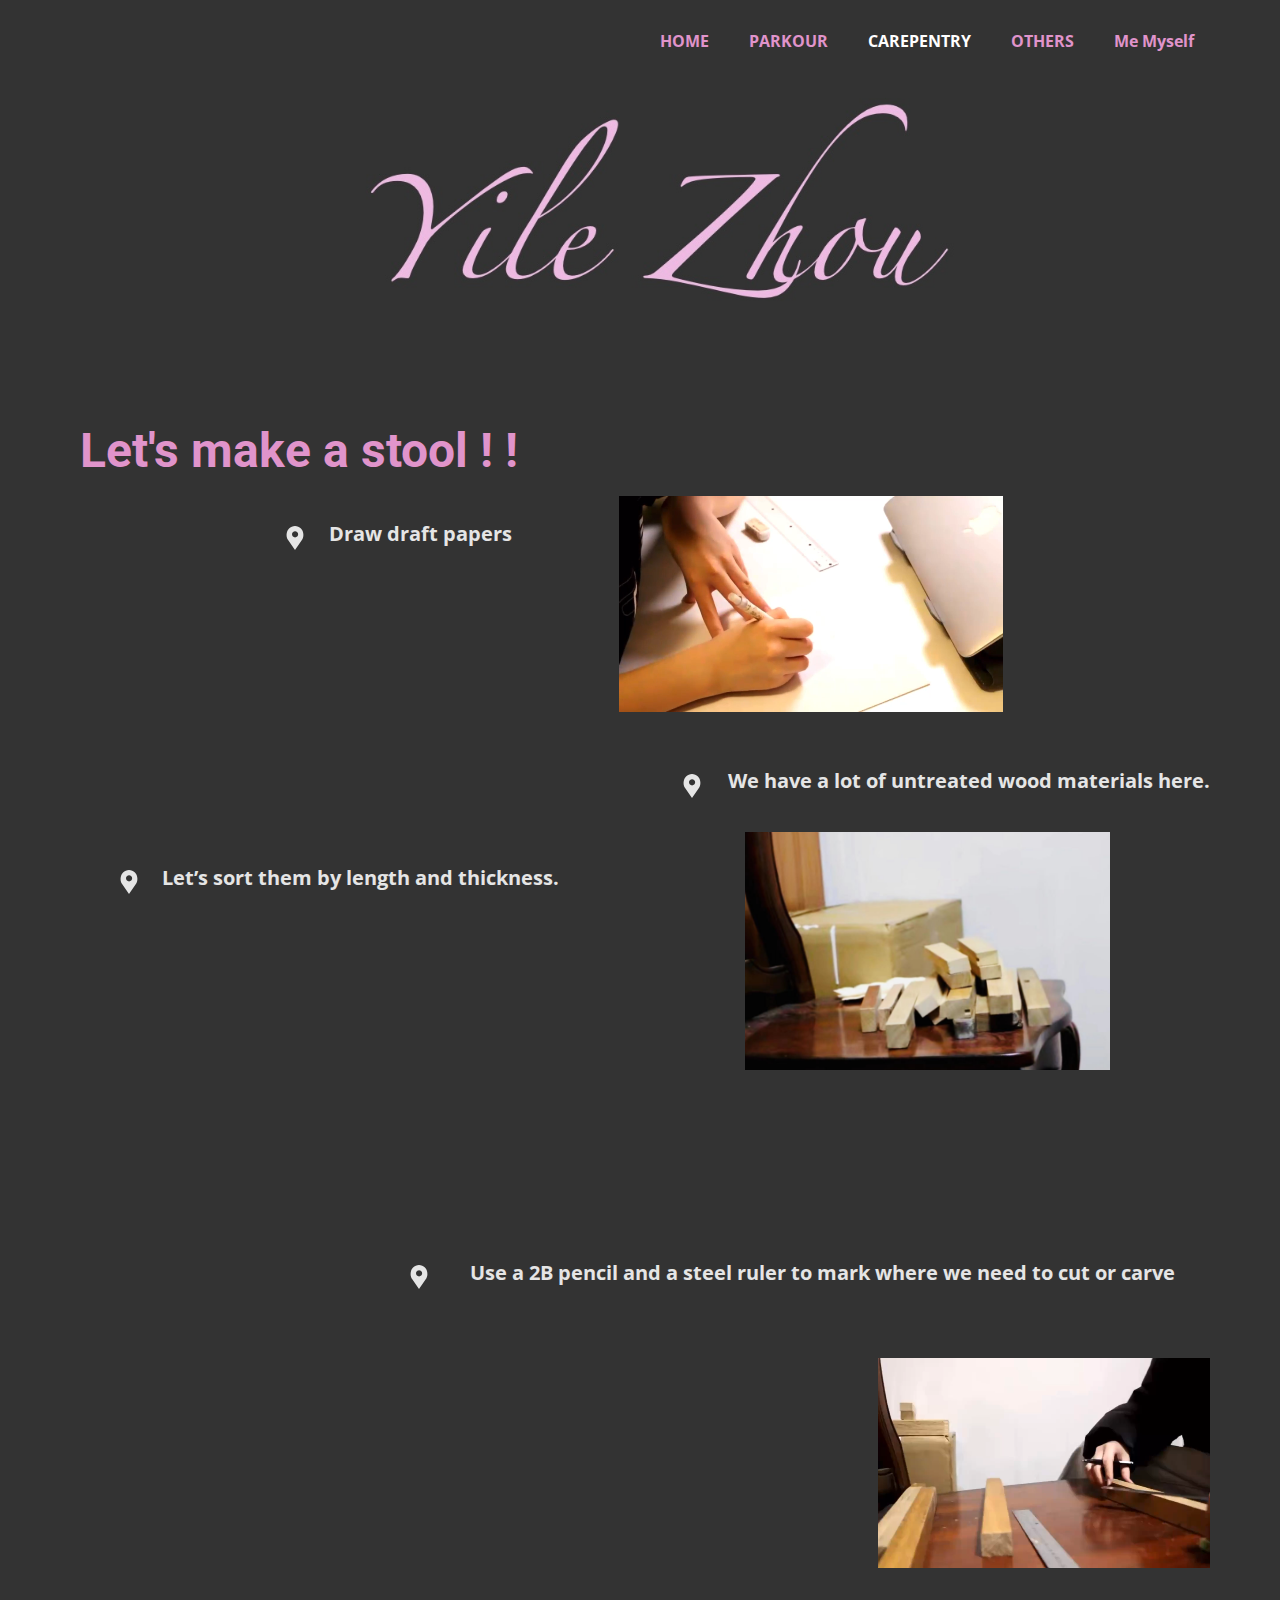
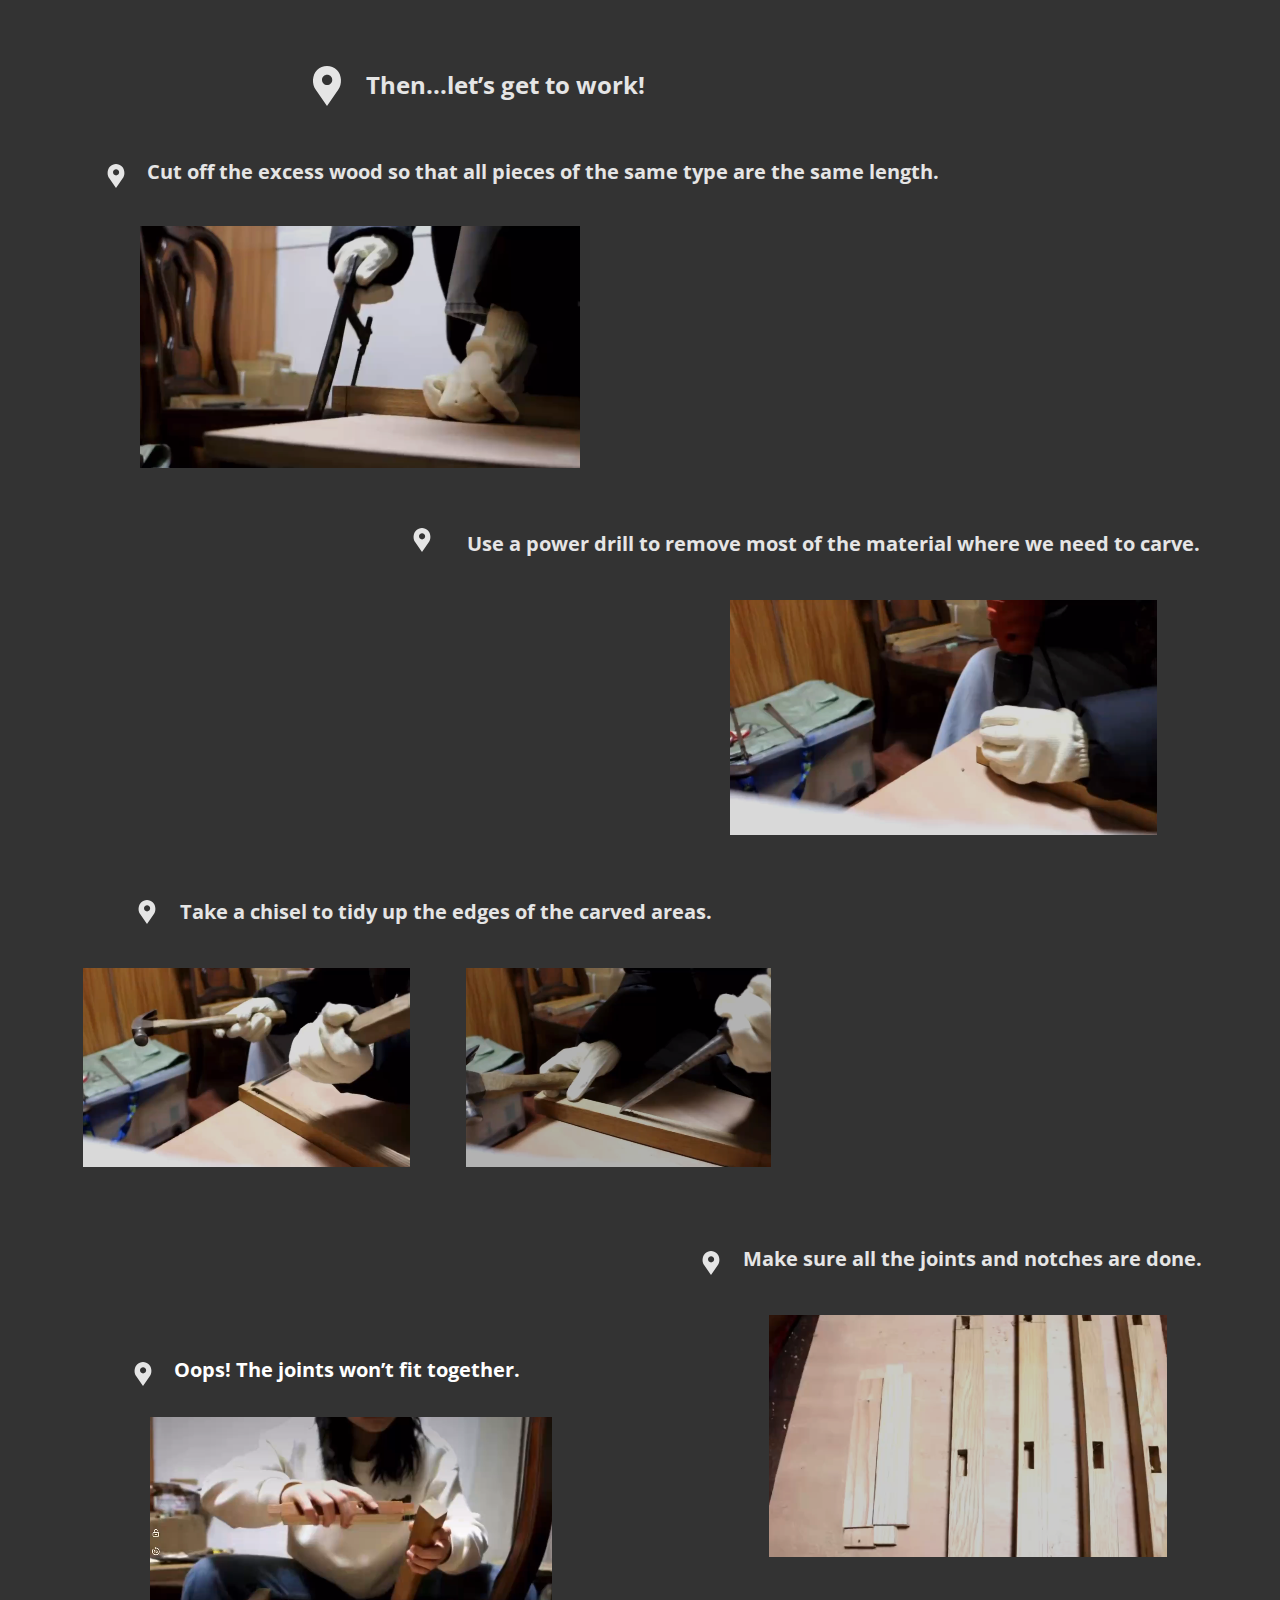
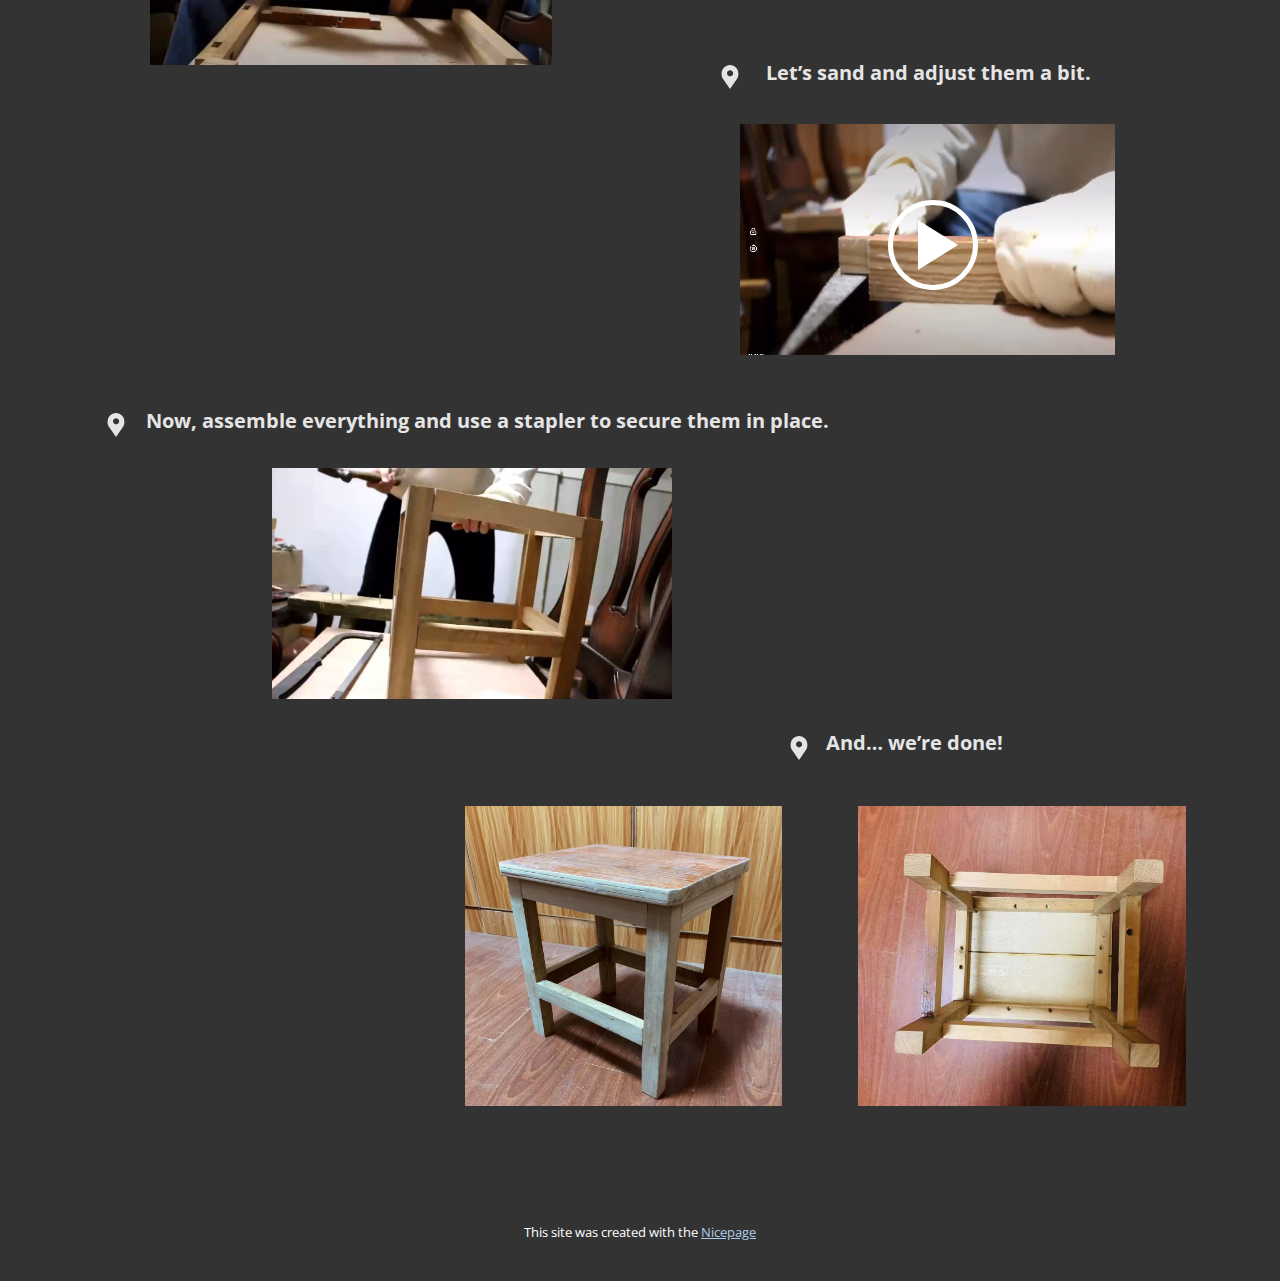
==== CARPENTRY-page.html @ 77e37a53 "Add files via upload" ====
<!DOCTYPE html>
<html style="font-size: 16px;" lang="en"><head>
    <meta name="viewport" content="width=device-width, initial-scale=1.0">
    <meta charset="utf-8">
    <meta name="keywords" content="PARKOUR &amp;gt;&amp;gt;, CARPENTRY &amp;gt;&amp;gt;">
    <meta name="description" content="">
    <title>CARPENTRY page</title>
    <link rel="stylesheet" href="nicepage.css" media="screen">
<link rel="stylesheet" href="CARPENTRY-page.css" media="screen">
    <script class="u-script" type="text/javascript" src="jquery.js" defer=""></script>
    <script class="u-script" type="text/javascript" src="nicepage.js" defer=""></script>
    <meta name="generator" content="Nicepage 6.19.6, nicepage.com">
    <link id="u-theme-google-font" rel="stylesheet" href="https://fonts.googleapis.com/css?family=Roboto:100,100i,300,300i,400,400i,500,500i,700,700i,900,900i|Open+Sans:300,300i,400,400i,500,500i,600,600i,700,700i,800,800i">
    
    
    
    
    <script type="application/ld+json">{
		"@context": "http://schema.org",
		"@type": "Organization",
		"name": ""
}</script>
    <meta name="theme-color" content="#478ac9">
    <meta property="og:title" content="CARPENTRY page">
    <meta property="og:type" content="website">
  <meta data-intl-tel-input-cdn-path="intlTelInput/"></head>
  <body data-path-to-root="./" data-include-products="false" class="u-body u-overlap u-overlap-transparent u-xl-mode" data-lang="en"><header class="u-clearfix u-header u-header" id="sec-a89b"><div class="u-clearfix u-sheet u-sheet-1">
        <nav class="u-menu u-menu-one-level u-offcanvas u-menu-1">
          <div class="menu-collapse" style="font-size: 1rem; letter-spacing: 0px; font-weight: 700;">
            <a class="u-button-style u-custom-left-right-menu-spacing u-custom-padding-bottom u-custom-text-active-color u-custom-text-color u-custom-text-hover-color u-custom-top-bottom-menu-spacing u-nav-link u-text-active-palette-1-base u-text-hover-palette-2-base" href="#">
              <svg class="u-svg-link" viewBox="0 0 24 24"><use xlink:href="#menu-hamburger"></use></svg>
              <svg class="u-svg-content" version="1.1" id="menu-hamburger" viewBox="0 0 16 16" x="0px" y="0px" xmlns:xlink="http://www.w3.org/1999/xlink" xmlns="http://www.w3.org/2000/svg"><g><rect y="1" width="16" height="2"></rect><rect y="7" width="16" height="2"></rect><rect y="13" width="16" height="2"></rect>
</g></svg>
            </a>
          </div>
          <div class="u-custom-menu u-nav-container">
            <ul class="u-nav u-unstyled u-nav-1"><li class="u-nav-item"><a class="u-button-style u-nav-link u-text-active-white u-text-custom-color-5 u-text-hover-custom-color-6" href="product-Home.html" style="padding: 10px 20px;">HOME</a>
</li><li class="u-nav-item"><a class="u-button-style u-nav-link u-text-active-white u-text-custom-color-5 u-text-hover-custom-color-6" href="PARKOUR-page.html" style="padding: 10px 20px;">PARKOUR</a>
</li><li class="u-nav-item"><a class="u-button-style u-nav-link u-text-active-white u-text-custom-color-5 u-text-hover-custom-color-6" href="CARPENTRY-page.html" style="padding: 10px 20px;">CAREPENTRY</a>
</li><li class="u-nav-item"><a class="u-button-style u-nav-link u-text-active-white u-text-custom-color-5 u-text-hover-custom-color-6" href="Others-page.html" style="padding: 10px 20px;">OTHERS</a>
</li><li class="u-nav-item"><a class="u-button-style u-nav-link u-text-active-white u-text-custom-color-5 u-text-hover-custom-color-6" href="Me-Myself.html" style="padding: 10px 20px;">Me Myself</a>
</li></ul>
          </div>
          <div class="u-custom-menu u-nav-container-collapse">
            <div class="u-black u-container-style u-inner-container-layout u-opacity u-opacity-95 u-sidenav">
              <div class="u-inner-container-layout u-sidenav-overflow">
                <div class="u-menu-close"></div>
                <ul class="u-align-center u-nav u-popupmenu-items u-unstyled u-nav-2"><li class="u-nav-item"><a class="u-button-style u-nav-link" href="product-Home.html">HOME</a>
</li><li class="u-nav-item"><a class="u-button-style u-nav-link" href="PARKOUR-page.html">PARKOUR</a>
</li><li class="u-nav-item"><a class="u-button-style u-nav-link" href="CARPENTRY-page.html">CAREPENTRY</a>
</li><li class="u-nav-item"><a class="u-button-style u-nav-link" href="Others-page.html">OTHERS</a>
</li><li class="u-nav-item"><a class="u-button-style u-nav-link" href="Me-Myself.html">Me Myself</a>
</li></ul>
              </div>
            </div>
            <div class="u-black u-menu-overlay u-opacity u-opacity-70"></div>
          </div>
        </nav>
      </div></header>
    <section class="u-clearfix u-image u-section-1" id="sec-f26d" data-image-width="1621" data-image-height="582"></section>
    <section class="u-clearfix u-grey-80 u-section-2" id="sec-df31">
      <div class="u-clearfix u-sheet u-sheet-1">
        <h2 class="u-text u-text-grey-10 u-text-1"></h2>
        <h1 class="u-text u-text-custom-color-5 u-text-2">Let's make a stool ! !</h1>
        <div class="u-uploaded-video u-video u-video-contain u-video-1">
          <div class="embed-responsive">
            <video class="embed-responsive-item" data-autoplay="1" muted="1" autoplay="autoplay" playsinline="">
              <source src="files/QuiereJ.Y2024-10-1012.42.42.mp4" type="video/mp4">
              <p>Your browser does not support HTML5 video.</p>
            </video>
          </div>
        </div>
        <p class="u-text u-text-custom-color-1 u-text-3">Draw draft papers </p><span class="u-icon u-text-custom-color-1 u-icon-1"><svg class="u-svg-link" preserveAspectRatio="xMidYMin slice" viewBox="0 0 54.757 54.757" style=""><use xlink:href="#svg-23bc"></use></svg><svg class="u-svg-content" viewBox="0 0 54.757 54.757" x="0px" y="0px" id="svg-23bc" style="enable-background:new 0 0 54.757 54.757;"><path d="M40.94,5.617C37.318,1.995,32.502,0,27.38,0c-5.123,0-9.938,1.995-13.56,5.617c-6.703,6.702-7.536,19.312-1.804,26.952
	L27.38,54.757L42.721,32.6C48.476,24.929,47.643,12.319,40.94,5.617z M27.557,26c-3.859,0-7-3.141-7-7s3.141-7,7-7s7,3.141,7,7
	S31.416,26,27.557,26z"></path></svg></span>
        <p class="u-text u-text-custom-color-1 u-text-default u-text-4">We have a lot of untreated wood materials here. </p><span class="u-icon u-text-custom-color-1 u-icon-2"><svg class="u-svg-link" preserveAspectRatio="xMidYMin slice" viewBox="0 0 54.757 54.757" style=""><use xlink:href="#svg-916e"></use></svg><svg class="u-svg-content" viewBox="0 0 54.757 54.757" x="0px" y="0px" id="svg-916e" style="enable-background:new 0 0 54.757 54.757;"><path d="M40.94,5.617C37.318,1.995,32.502,0,27.38,0c-5.123,0-9.938,1.995-13.56,5.617c-6.703,6.702-7.536,19.312-1.804,26.952
	L27.38,54.757L42.721,32.6C48.476,24.929,47.643,12.319,40.94,5.617z M27.557,26c-3.859,0-7-3.141-7-7s3.141-7,7-7s7,3.141,7,7
	S31.416,26,27.557,26z"></path></svg></span>
        <img class="u-image u-image-default u-image-1" src="images/WechatIMG181.jpg" alt="" data-image-width="1645" data-image-height="1121">
        <p class="u-text u-text-custom-color-1 u-text-5">Let’s sort them​ by length and thickness. </p><span class="u-icon u-text-custom-color-1 u-icon-3"><svg class="u-svg-link" preserveAspectRatio="xMidYMin slice" viewBox="0 0 54.757 54.757" style=""><use xlink:href="#svg-b94c"></use></svg><svg class="u-svg-content" viewBox="0 0 54.757 54.757" x="0px" y="0px" id="svg-b94c" style="enable-background:new 0 0 54.757 54.757;"><path d="M40.94,5.617C37.318,1.995,32.502,0,27.38,0c-5.123,0-9.938,1.995-13.56,5.617c-6.703,6.702-7.536,19.312-1.804,26.952
	L27.38,54.757L42.721,32.6C48.476,24.929,47.643,12.319,40.94,5.617z M27.557,26c-3.859,0-7-3.141-7-7s3.141-7,7-7s7,3.141,7,7
	S31.416,26,27.557,26z"></path></svg></span>
        <div class="u-opacity u-opacity-65 u-shading u-uploaded-video u-video u-video-contain u-video-2">
          <div class="embed-responsive">
            <video class="embed-responsive-item" data-autoplay="1" muted="1" autoplay="autoplay" playsinline="">
              <source src="files/QuiereJ.Y2024-10-1013.43.19.mp4" type="video/mp4">
              <p>Your browser does not support HTML5 video.</p>
            </video>
          </div>
        </div>
        <p class="u-text u-text-custom-color-1 u-text-6">Use a 2B pencil and a steel ruler to mark where we need to cut or carve</p><span class="u-icon u-text-custom-color-1 u-icon-4"><svg class="u-svg-link" preserveAspectRatio="xMidYMin slice" viewBox="0 0 54.757 54.757" style=""><use xlink:href="#svg-5821"></use></svg><svg class="u-svg-content" viewBox="0 0 54.757 54.757" x="0px" y="0px" id="svg-5821" style="enable-background:new 0 0 54.757 54.757;"><path d="M40.94,5.617C37.318,1.995,32.502,0,27.38,0c-5.123,0-9.938,1.995-13.56,5.617c-6.703,6.702-7.536,19.312-1.804,26.952
	L27.38,54.757L42.721,32.6C48.476,24.929,47.643,12.319,40.94,5.617z M27.557,26c-3.859,0-7-3.141-7-7s3.141-7,7-7s7,3.141,7,7
	S31.416,26,27.557,26z"></path></svg></span>
        <div class="u-shading u-uploaded-video u-video u-video-contain u-video-3">
          <div class="embed-responsive">
            <video class="embed-responsive-item" data-autoplay="1" muted="1" autoplay="autoplay" playsinline="">
              <source src="files/QuiereJ.Y2024-10-1013.43.22.mp4" type="video/mp4">
              <p>Your browser does not support HTML5 video.</p>
            </video>
          </div>
        </div>
        <div class="u-opacity u-opacity-40 u-shading u-uploaded-video u-video u-video-contain u-video-4">
          <div class="embed-responsive">
            <video class="embed-responsive-item" data-autoplay="1" muted="1" autoplay="autoplay" playsinline="">
              <source src="files/QuiereJ.Y2024-10-1013.38.55.mp4" type="video/mp4">
              <p>Your browser does not support HTML5 video.</p>
            </video>
          </div>
        </div>
        <div class="u-uploaded-video u-video u-video-contain u-video-5">
          <div class="embed-responsive">
            <video class="embed-responsive-item" data-autoplay="1" muted="1" autoplay="autoplay" playsinline="">
              <source src="files/QuiereJ.Y2024-10-1013.43.17.mp4" type="video/mp4">
              <p>Your browser does not support HTML5 video.</p>
            </video>
          </div>
        </div>
        <p class="u-text u-text-custom-color-1 u-text-7">Then...let’s get to work!</p><span class="u-icon u-text-custom-color-1 u-icon-5"><svg class="u-svg-link" preserveAspectRatio="xMidYMin slice" viewBox="0 0 54.757 54.757" style=""><use xlink:href="#svg-01ce"></use></svg><svg class="u-svg-content" viewBox="0 0 54.757 54.757" x="0px" y="0px" id="svg-01ce" style="enable-background:new 0 0 54.757 54.757;"><path d="M40.94,5.617C37.318,1.995,32.502,0,27.38,0c-5.123,0-9.938,1.995-13.56,5.617c-6.703,6.702-7.536,19.312-1.804,26.952
	L27.38,54.757L42.721,32.6C48.476,24.929,47.643,12.319,40.94,5.617z M27.557,26c-3.859,0-7-3.141-7-7s3.141-7,7-7s7,3.141,7,7
	S31.416,26,27.557,26z"></path></svg></span>
        <p class="u-text u-text-custom-color-1 u-text-8">Cut off the excess wood so that all pieces of the same type are the same length. </p><span class="u-icon u-text-custom-color-1 u-icon-6"><svg class="u-svg-link" preserveAspectRatio="xMidYMin slice" viewBox="0 0 54.757 54.757" style=""><use xlink:href="#svg-8451"></use></svg><svg class="u-svg-content" viewBox="0 0 54.757 54.757" x="0px" y="0px" id="svg-8451" style="enable-background:new 0 0 54.757 54.757;"><path d="M40.94,5.617C37.318,1.995,32.502,0,27.38,0c-5.123,0-9.938,1.995-13.56,5.617c-6.703,6.702-7.536,19.312-1.804,26.952
	L27.38,54.757L42.721,32.6C48.476,24.929,47.643,12.319,40.94,5.617z M27.557,26c-3.859,0-7-3.141-7-7s3.141-7,7-7s7,3.141,7,7
	S31.416,26,27.557,26z"></path></svg></span>
        <div class="u-shading u-uploaded-video u-video u-video-contain u-video-6">
          <div class="embed-responsive">
            <video class="embed-responsive-item" data-autoplay="1" muted="1" autoplay="autoplay" playsinline="">
              <source src="files/QuiereJ.Y2024-10-1012.41.39.mp4" type="video/mp4">
              <p>Your browser does not support HTML5 video.</p>
            </video>
          </div>
        </div><span class="u-icon u-text-custom-color-1 u-icon-7"><svg class="u-svg-link" preserveAspectRatio="xMidYMin slice" viewBox="0 0 54.757 54.757" style=""><use xlink:href="#svg-bcde"></use></svg><svg class="u-svg-content" viewBox="0 0 54.757 54.757" x="0px" y="0px" id="svg-bcde" style="enable-background:new 0 0 54.757 54.757;"><path d="M40.94,5.617C37.318,1.995,32.502,0,27.38,0c-5.123,0-9.938,1.995-13.56,5.617c-6.703,6.702-7.536,19.312-1.804,26.952
	L27.38,54.757L42.721,32.6C48.476,24.929,47.643,12.319,40.94,5.617z M27.557,26c-3.859,0-7-3.141-7-7s3.141-7,7-7s7,3.141,7,7
	S31.416,26,27.557,26z"></path></svg></span>
        <p class="u-text u-text-custom-color-1 u-text-default u-text-9">Use a power drill to remove most of the material where we need to carve. </p>
        <div class="u-opacity u-opacity-70 u-shading u-uploaded-video u-video u-video-contain u-video-7">
          <div class="embed-responsive">
            <video class="embed-responsive-item" data-autoplay="1" muted="1" autoplay="autoplay" playsinline="">
              <source src="files/QuiereJ.Y2024-10-1013.51.26.mp4" type="video/mp4">
              <p>Your browser does not support HTML5 video.</p>
            </video>
          </div>
        </div>
        <p class="u-text u-text-custom-color-1 u-text-10">Take a chisel to tidy up the edges of the carved areas. </p><span class="u-icon u-text-custom-color-1 u-icon-8"><svg class="u-svg-link" preserveAspectRatio="xMidYMin slice" viewBox="0 0 54.757 54.757" style=""><use xlink:href="#svg-9861"></use></svg><svg class="u-svg-content" viewBox="0 0 54.757 54.757" x="0px" y="0px" id="svg-9861" style="enable-background:new 0 0 54.757 54.757;"><path d="M40.94,5.617C37.318,1.995,32.502,0,27.38,0c-5.123,0-9.938,1.995-13.56,5.617c-6.703,6.702-7.536,19.312-1.804,26.952
	L27.38,54.757L42.721,32.6C48.476,24.929,47.643,12.319,40.94,5.617z M27.557,26c-3.859,0-7-3.141-7-7s3.141-7,7-7s7,3.141,7,7
	S31.416,26,27.557,26z"></path></svg></span>
        <div class="u-opacity u-opacity-70 u-shading u-uploaded-video u-video u-video-contain u-video-8">
          <div class="embed-responsive">
            <video class="embed-responsive-item" data-autoplay="1" muted="1" autoplay="autoplay" playsinline="">
              <source src="files/QuiereJ.Y2024-10-1013.53.21.mp4" type="video/mp4">
              <p>Your browser does not support HTML5 video.</p>
            </video>
          </div>
        </div>
        <div class="u-shading u-uploaded-video u-video u-video-contain u-video-9">
          <div class="embed-responsive">
            <video class="embed-responsive-item" data-autoplay="1" muted="1" autoplay="autoplay" playsinline="">
              <source src="files/QuiereJ.Y2024-10-1013.53.23.mp4" type="video/mp4">
              <p>Your browser does not support HTML5 video.</p>
            </video>
          </div>
        </div>
        <p class="u-text u-text-custom-color-1 u-text-11">Make sure all the joints and notches are done. </p><span class="u-icon u-text-custom-color-1 u-icon-9"><svg class="u-svg-link" preserveAspectRatio="xMidYMin slice" viewBox="0 0 54.757 54.757" style=""><use xlink:href="#svg-bf24"></use></svg><svg class="u-svg-content" viewBox="0 0 54.757 54.757" x="0px" y="0px" id="svg-bf24" style="enable-background:new 0 0 54.757 54.757;"><path d="M40.94,5.617C37.318,1.995,32.502,0,27.38,0c-5.123,0-9.938,1.995-13.56,5.617c-6.703,6.702-7.536,19.312-1.804,26.952
	L27.38,54.757L42.721,32.6C48.476,24.929,47.643,12.319,40.94,5.617z M27.557,26c-3.859,0-7-3.141-7-7s3.141-7,7-7s7,3.141,7,7
	S31.416,26,27.557,26z"></path></svg></span>
        <div class="u-shading u-uploaded-video u-video u-video-contain u-video-10">
          <div class="embed-responsive">
            <video class="embed-responsive-item" data-autoplay="1" muted="1" autoplay="autoplay" playsinline="">
              <source src="files/QuiereJ.Y2024-10-1013.55.34.mp4" type="video/mp4">
              <p>Your browser does not support HTML5 video.</p>
            </video>
          </div>
        </div>
        <p class="u-text u-text-12">Oops! The joints won’t fit together. </p><span class="u-icon u-text-custom-color-1 u-icon-10"><svg class="u-svg-link" preserveAspectRatio="xMidYMin slice" viewBox="0 0 54.757 54.757" style=""><use xlink:href="#svg-922a"></use></svg><svg class="u-svg-content" viewBox="0 0 54.757 54.757" x="0px" y="0px" id="svg-922a" style="enable-background:new 0 0 54.757 54.757;"><path d="M40.94,5.617C37.318,1.995,32.502,0,27.38,0c-5.123,0-9.938,1.995-13.56,5.617c-6.703,6.702-7.536,19.312-1.804,26.952
	L27.38,54.757L42.721,32.6C48.476,24.929,47.643,12.319,40.94,5.617z M27.557,26c-3.859,0-7-3.141-7-7s3.141-7,7-7s7,3.141,7,7
	S31.416,26,27.557,26z"></path></svg></span>
        <div class="u-uploaded-video u-video u-video-contain u-video-11">
          <div class="embed-responsive">
            <video class="embed-responsive-item" data-autoplay="1" muted="1" autoplay="autoplay" playsinline="">
              <source src="files/QuiereJ.Y2024-10-1013.58.16.mp4" type="video/mp4">
              <p>Your browser does not support HTML5 video.</p>
            </video>
          </div>
        </div>
        <p class="u-text u-text-custom-color-1 u-text-13">Let’s sand and adjust them a bit. </p><span class="u-icon u-text-custom-color-1 u-icon-11"><svg class="u-svg-link" preserveAspectRatio="xMidYMin slice" viewBox="0 0 54.757 54.757" style=""><use xlink:href="#svg-366f"></use></svg><svg class="u-svg-content" viewBox="0 0 54.757 54.757" x="0px" y="0px" id="svg-366f" style="enable-background:new 0 0 54.757 54.757;"><path d="M40.94,5.617C37.318,1.995,32.502,0,27.38,0c-5.123,0-9.938,1.995-13.56,5.617c-6.703,6.702-7.536,19.312-1.804,26.952
	L27.38,54.757L42.721,32.6C48.476,24.929,47.643,12.319,40.94,5.617z M27.557,26c-3.859,0-7-3.141-7-7s3.141-7,7-7s7,3.141,7,7
	S31.416,26,27.557,26z"></path></svg></span>
        <div class="u-uploaded-video u-video u-video-contain u-video-12">
          <div class="embed-responsive">
            <video class="embed-responsive-item">
              <source src="files/QuiereJ.Y2024-10-1014.00.54.mp4" type="video/mp4">
              <p>Your browser does not support HTML5 video.</p>
            </video>
            <button class="u-video-poster"></button>
          </div>
        </div>
        <p class="u-text u-text-custom-color-1 u-text-14">Now, assemble everything and use a stapler to secure them in place.</p><span class="u-icon u-text-custom-color-1 u-icon-12"><svg class="u-svg-link" preserveAspectRatio="xMidYMin slice" viewBox="0 0 54.757 54.757" style=""><use xlink:href="#svg-9151"></use></svg><svg class="u-svg-content" viewBox="0 0 54.757 54.757" x="0px" y="0px" id="svg-9151" style="enable-background:new 0 0 54.757 54.757;"><path d="M40.94,5.617C37.318,1.995,32.502,0,27.38,0c-5.123,0-9.938,1.995-13.56,5.617c-6.703,6.702-7.536,19.312-1.804,26.952
	L27.38,54.757L42.721,32.6C48.476,24.929,47.643,12.319,40.94,5.617z M27.557,26c-3.859,0-7-3.141-7-7s3.141-7,7-7s7,3.141,7,7
	S31.416,26,27.557,26z"></path></svg></span>
        <div class="u-uploaded-video u-video u-video-contain u-video-13">
          <div class="embed-responsive">
            <video class="embed-responsive-item" data-autoplay="1" muted="1" autoplay="autoplay" playsinline="">
              <source src="files/QuiereJ.Y2024-10-1014.00.56.mp4" type="video/mp4">
              <p>Your browser does not support HTML5 video.</p>
            </video>
          </div>
        </div>
        <p class="u-text u-text-custom-color-1 u-text-default u-text-15">And… we’re done! </p><span class="u-icon u-text-custom-color-1 u-icon-13"><svg class="u-svg-link" preserveAspectRatio="xMidYMin slice" viewBox="0 0 54.757 54.757" style=""><use xlink:href="#svg-5f64"></use></svg><svg class="u-svg-content" viewBox="0 0 54.757 54.757" x="0px" y="0px" id="svg-5f64" style="enable-background:new 0 0 54.757 54.757;"><path d="M40.94,5.617C37.318,1.995,32.502,0,27.38,0c-5.123,0-9.938,1.995-13.56,5.617c-6.703,6.702-7.536,19.312-1.804,26.952
	L27.38,54.757L42.721,32.6C48.476,24.929,47.643,12.319,40.94,5.617z M27.557,26c-3.859,0-7-3.141-7-7s3.141-7,7-7s7,3.141,7,7
	S31.416,26,27.557,26z"></path></svg></span>
        <img class="u-image u-image-default u-image-2" src="images/WechatIMG194.jpg" alt="" data-image-width="1170" data-image-height="1078">
        <img class="u-image u-image-default u-image-3" src="images/WechatIMG195.jpg" alt="" data-image-width="1280" data-image-height="1170">
      </div>
    </section>
    
    
    
    
    <section class="u-backlink u-clearfix u-grey-80">
      <p class="u-text">
        <span>This site was created with the </span>
        <a class="u-link" href="https://nicepage.com/" target="_blank" rel="nofollow">
          <span>Nicepage</span>
        </a>
      </p>
    </section>
  
</body></html>
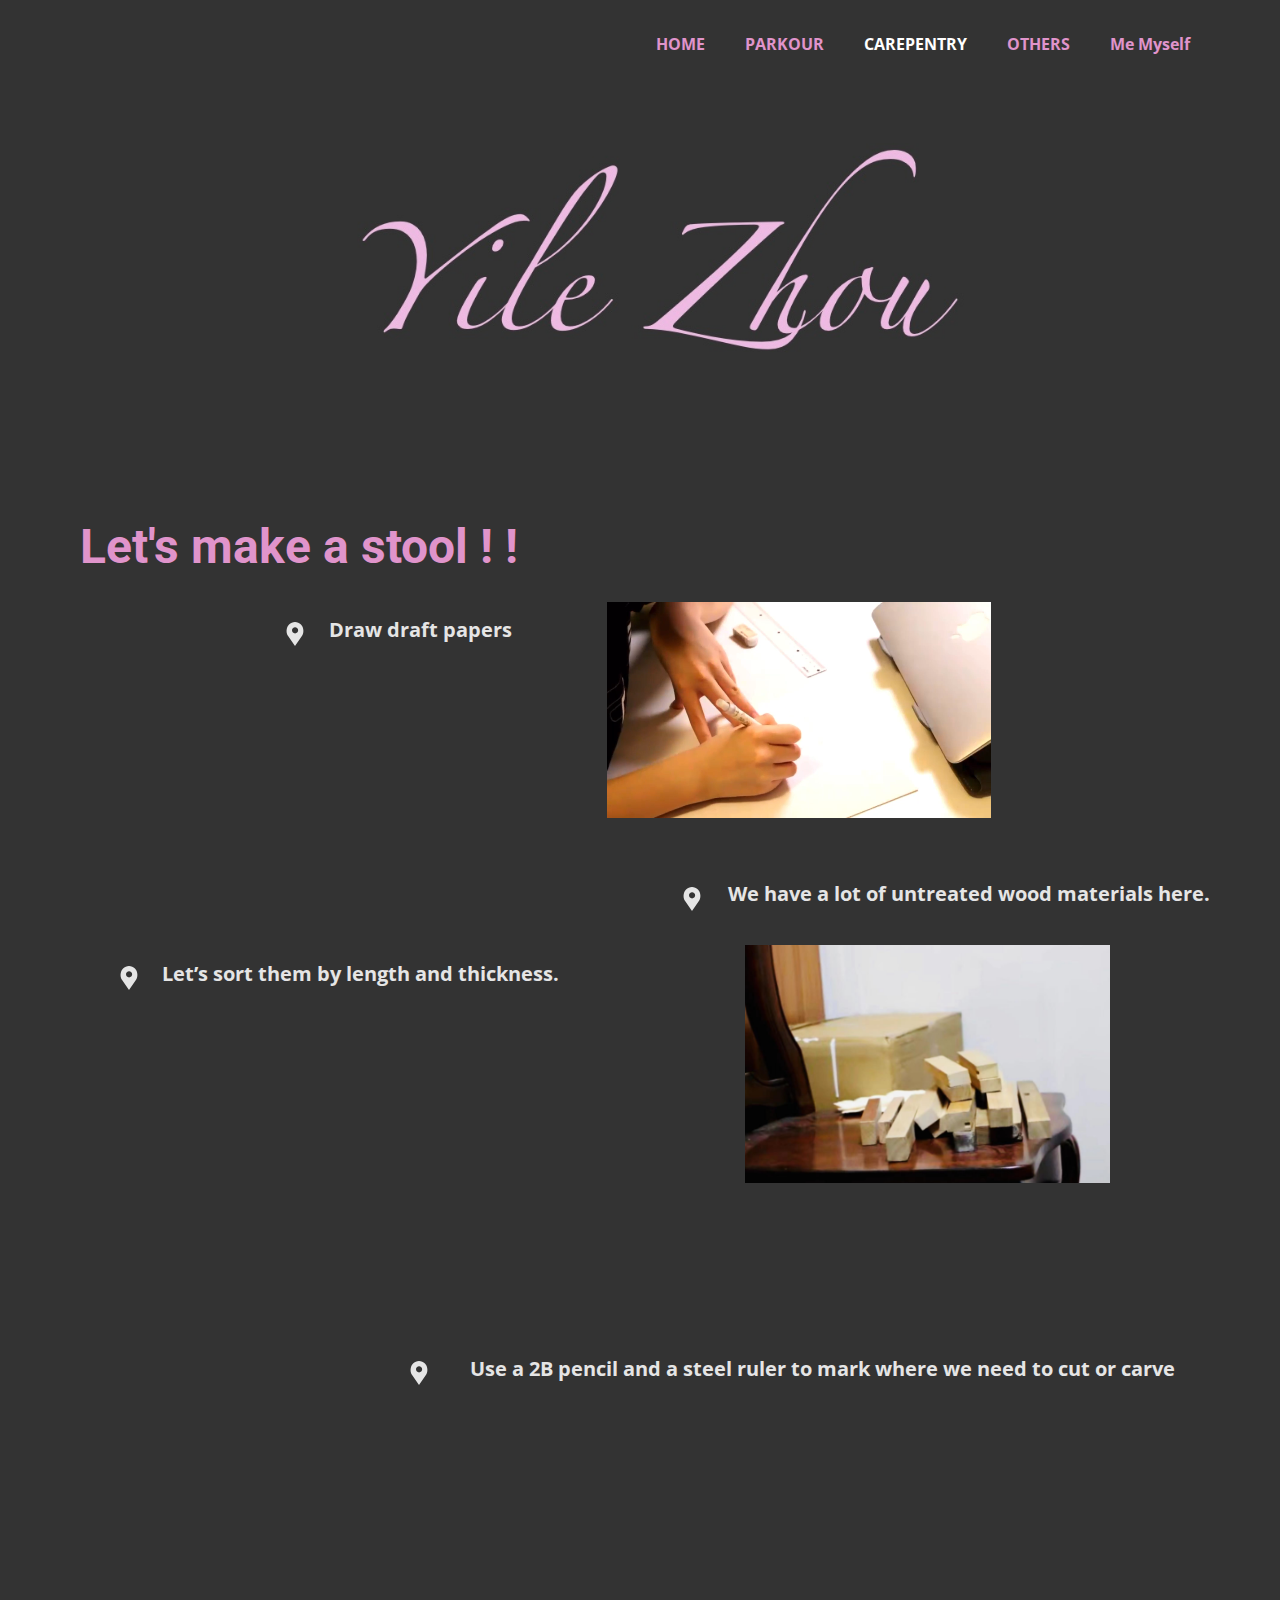
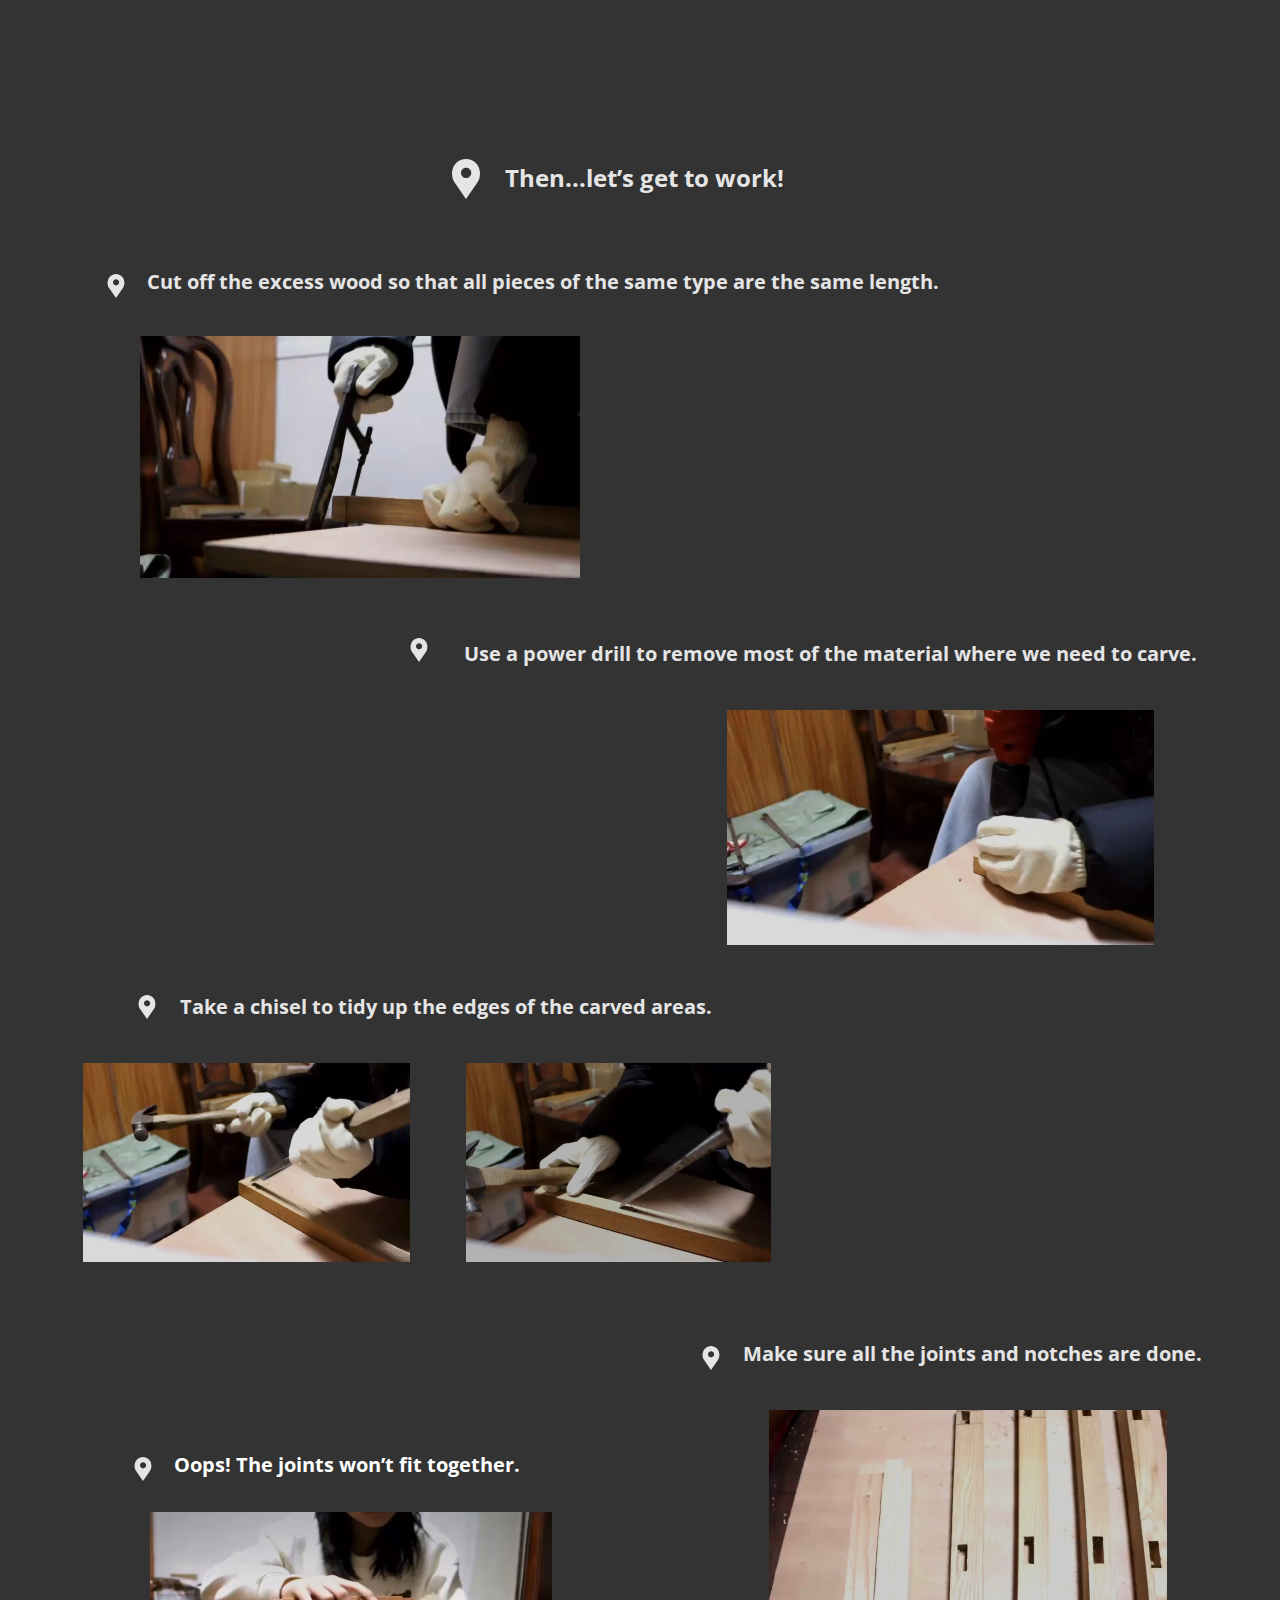
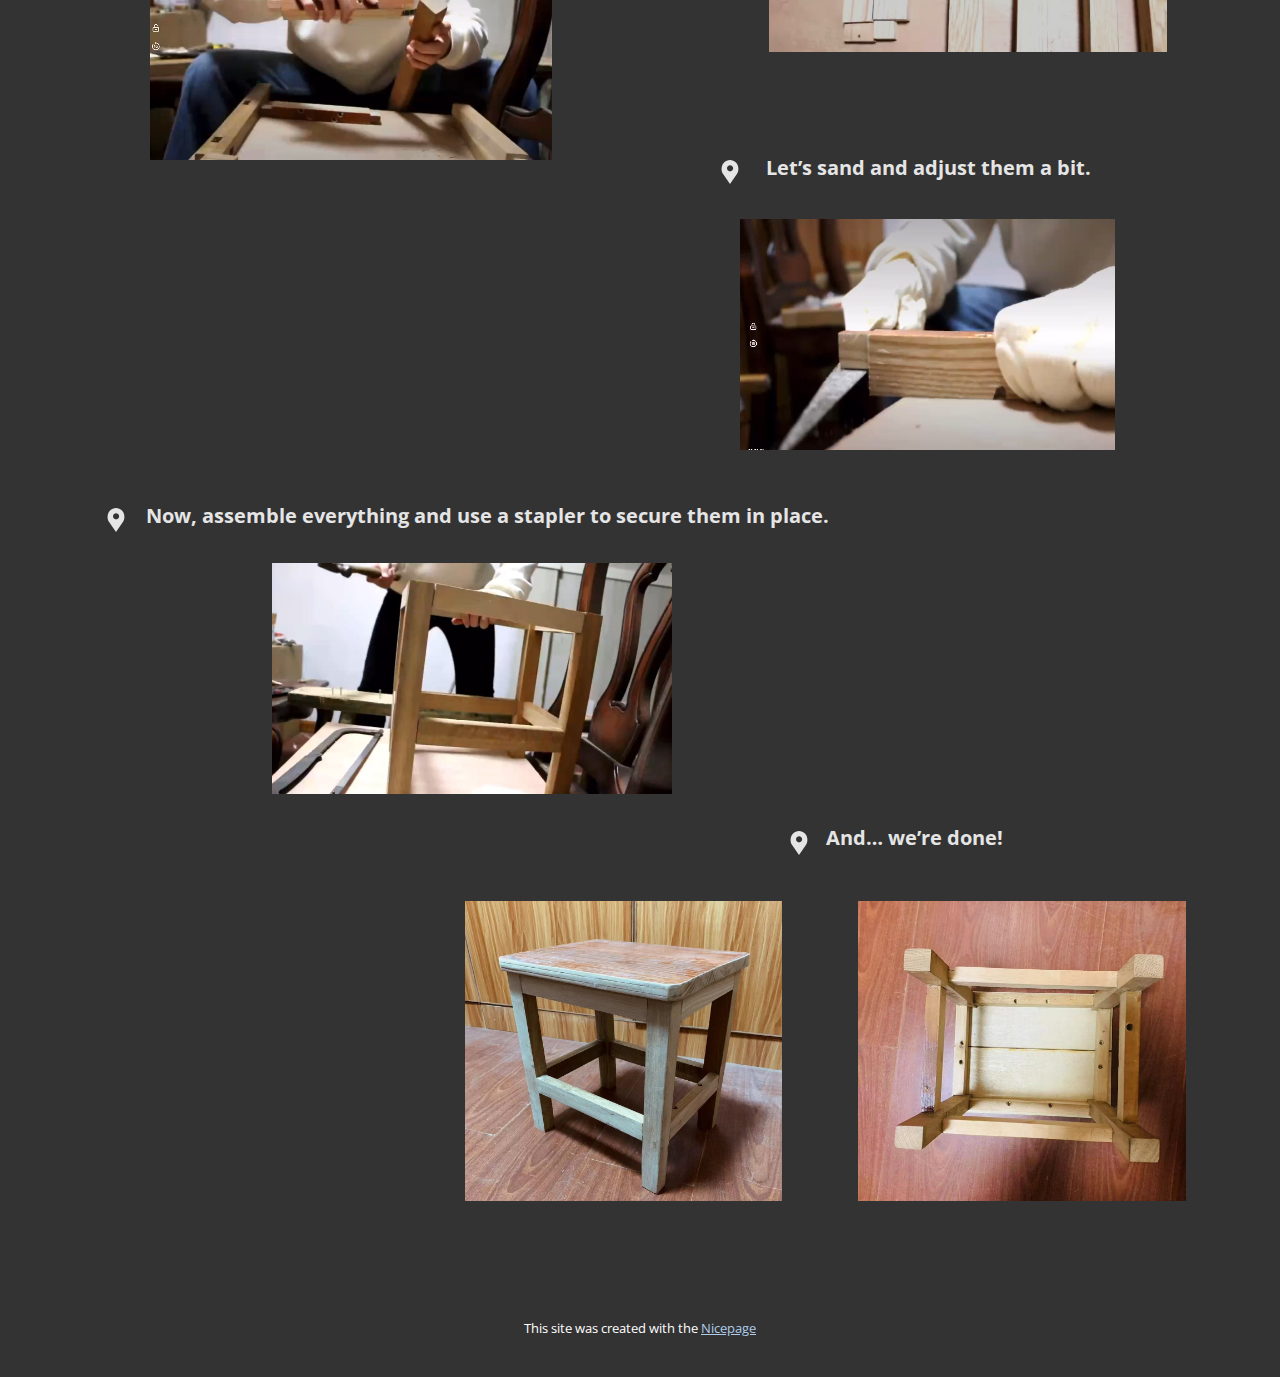
==== commit 248b7054: "123" ====
--- a/CARPENTRY-page.html
+++ b/CARPENTRY-page.html
@@ -57,7 +57,7 @@
           </div>
         </nav>
       </div></header>
-    <section class="u-clearfix u-image u-section-1" id="sec-f26d" data-image-width="1621" data-image-height="582"></section>
+    <section class="u-clearfix u-container-align-center u-image u-section-1" id="sec-f26d" data-image-width="1621" data-image-height="582"></section>
     <section class="u-clearfix u-grey-80 u-section-2" id="sec-df31">
       <div class="u-clearfix u-sheet u-sheet-1">
         <h2 class="u-text u-text-grey-10 u-text-1"></h2>
@@ -186,11 +186,10 @@
 	S31.416,26,27.557,26z"></path></svg></span>
         <div class="u-uploaded-video u-video u-video-contain u-video-12">
           <div class="embed-responsive">
-            <video class="embed-responsive-item">
+            <video class="embed-responsive-item" data-autoplay="1" muted="1" autoplay="autoplay" playsinline="">
               <source src="files/QuiereJ.Y2024-10-1014.00.54.mp4" type="video/mp4">
               <p>Your browser does not support HTML5 video.</p>
             </video>
-            <button class="u-video-poster"></button>
           </div>
         </div>
         <p class="u-text u-text-custom-color-1 u-text-14">Now, assemble everything and use a stapler to secure them in place.</p><span class="u-icon u-text-custom-color-1 u-icon-12"><svg class="u-svg-link" preserveAspectRatio="xMidYMin slice" viewBox="0 0 54.757 54.757" style=""><use xlink:href="#svg-9151"></use></svg><svg class="u-svg-content" viewBox="0 0 54.757 54.757" x="0px" y="0px" id="svg-9151" style="enable-background:new 0 0 54.757 54.757;"><path d="M40.94,5.617C37.318,1.995,32.502,0,27.38,0c-5.123,0-9.938,1.995-13.56,5.617c-6.703,6.702-7.536,19.312-1.804,26.952
--- a/nicepage.css
+++ b/nicepage.css
@@ -43641,7 +43641,7 @@
 }
 
 .u-header .u-menu-1 {
-  margin: 23px -4px 35px auto;
+  margin: 26px 0 32px auto;
 }
 
 .u-header .u-nav-1 {
@@ -43655,7 +43655,7 @@
 @media (max-width: 1199px) {
   .u-header .u-menu-1 {
     width: auto;
-    margin-right: -4px;
+    margin-right: 0;
   }
 
   .u-header .u-nav-1 {
@@ -43670,11 +43670,11 @@
 }
 
 .u-footer .u-sheet-1 {
-  min-height: 95px;
+  min-height: 73px;
 }
 
 .u-footer .u-text-1 {
-  margin: 23px 363px 50px 360px;
+  margin: 0 363px 50px 360px;
 }
 @media (max-width: 1199px) {
   .u-footer .u-sheet-1 {
--- a/CARPENTRY-page.css
+++ b/CARPENTRY-page.css
@@ -1,7 +1,7 @@
  .u-section-1 {
   background-image: url("images/IMG_69261.jpg");
   background-position: 50% 50%;
-  min-height: 378px;
+  min-height: 474px;
 }
 
 @media (max-width: 1199px) {
@@ -29,13 +29,13 @@
 .u-section-2 .u-video-1 {
   width: 384px;
   height: 234px;
-  margin: 9px 207px 0 auto;
+  margin: 19px 219px 0 auto;
 }
 
 .u-section-2 .u-text-3 {
   font-size: 1.25rem;
   font-weight: 700;
-  margin: -203px 696px 0 259px;
+  margin: -213px 696px 0 259px;
 }
 
 .u-section-2 .u-icon-1 {
@@ -48,7 +48,7 @@
 .u-section-2 .u-text-4 {
   font-weight: 700;
   font-size: 1.25rem;
-  margin: 215px 0 0 auto;
+  margin: 232px 0 0 auto;
 }
 
 .u-section-2 .u-icon-2 {
@@ -67,7 +67,7 @@
 .u-section-2 .u-text-5 {
   font-weight: 700;
   font-size: 1.25rem;
-  margin: -208px 631px 0 92px;
+  margin: -225px 631px 0 92px;
 }
 
 .u-section-2 .u-icon-3 {
@@ -120,20 +120,20 @@
 .u-section-2 .u-text-7 {
   font-size: 1.5rem;
   font-weight: 700;
-  margin: 94px 515px 0 296px;
+  margin: 91px 376px 0 435px;
 }
 
 .u-section-2 .u-icon-5 {
   width: 40px;
   height: 40px;
-  margin: -38px auto 0 237px;
+  margin: -38px auto 0 376px;
   padding: 0;
 }
 
 .u-section-2 .u-text-8 {
   font-size: 1.25rem;
   font-weight: 700;
-  margin: 50px 241px 0 77px;
+  margin: 67px 241px 0 77px;
 }
 
 .u-section-2 .u-icon-6 {
@@ -153,27 +153,27 @@
 .u-section-2 .u-icon-7 {
   width: 24px;
   height: 24px;
-  margin: 44px auto 0 340px;
+  margin: 44px auto 0 337px;
   padding: 0;
 }
 
 .u-section-2 .u-text-9 {
   font-size: 1.25rem;
   font-weight: 700;
-  margin: -24px 10px 0 auto;
+  margin: -24px 13px 0 auto;
 }
 
 .u-section-2 .u-video-7 {
   width: 427px;
   height: 237px;
   filter: brightness(0.85);
-  margin: 39px 53px 0 auto;
+  margin: 39px 56px 0 auto;
 }
 
 .u-section-2 .u-text-10 {
   font-size: 1.25rem;
   font-weight: 700;
-  margin: 60px 486px 0 110px;
+  margin: 45px 486px 0 110px;
 }
 
 .u-section-2 .u-icon-8 {
@@ -301,534 +301,255 @@
 
 @media (max-width: 1199px) {
   .u-section-2 .u-text-1 {
-    margin-left: 100px;
-    margin-right: 100px;
+    margin-left: 0;
+    margin-right: 0;
   }
 
   .u-section-2 .u-text-2 {
-    margin-right: 564px;
-    margin-left: 100px;
+    margin-right: 464px;
+    margin-left: 0;
+  }
+
+  .u-section-2 .u-text-3 {
+    margin-right: 596px;
+    margin-left: 159px;
+  }
+
+  .u-section-2 .u-icon-2 {
+    margin-right: 417px;
+  }
+
+  .u-section-2 .u-text-5 {
+    margin-right: 523px;
+    margin-left: 0;
+  }
+
+  .u-section-2 .u-text-6 {
+    margin-left: 200px;
+  }
+
+  .u-section-2 .u-icon-4 {
+    margin-left: 278px;
+  }
+
+  .u-section-2 .u-text-7 {
+    margin-right: 293px;
+    margin-left: 318px;
+  }
+
+  .u-section-2 .u-icon-5 {
+    margin-left: 293px;
+  }
+
+  .u-section-2 .u-text-8 {
+    margin-right: 118px;
+    margin-left: 0;
+  }
+
+  .u-section-2 .u-icon-7 {
+    margin-left: 278px;
+  }
+
+  .u-section-2 .u-text-10 {
+    margin-right: 386px;
+    margin-left: 10px;
+  }
+
+  .u-section-2 .u-text-11 {
+    margin-left: 473px;
+  }
+
+  .u-section-2 .u-icon-9 {
+    margin-right: 402px;
+  }
+
+  .u-section-2 .u-text-12 {
+    margin-right: 582px;
+    margin-left: 4px;
+  }
+
+  .u-section-2 .u-text-13 {
+    margin-right: 7px;
+    margin-left: 596px;
+  }
+
+  .u-section-2 .u-icon-11 {
+    margin-right: 386px;
+  }
+
+  .u-section-2 .u-text-14 {
+    margin-right: 238px;
+    margin-left: 0;
+  }
+
+  .u-section-2 .u-text-15 {
+    margin-left: 623px;
+  }
+
+  .u-section-2 .u-icon-13 {
+    margin-left: 591px;
+  }
+}
+
+@media (max-width: 991px) {
+  .u-section-2 .u-text-2 {
+    margin-right: 244px;
+  }
+
+  .u-section-2 .u-text-3 {
+    margin-right: 486px;
+    margin-left: 49px;
+  }
+
+  .u-section-2 .u-icon-2 {
+    margin-right: 319px;
+  }
+
+  .u-section-2 .u-text-5 {
+    margin-right: 303px;
+  }
+
+  .u-section-2 .u-text-6 {
+    margin-left: 0;
+  }
+
+  .u-section-2 .u-icon-4 {
+    margin-left: 213px;
+  }
+
+  .u-section-2 .u-video-3 {
+    margin-right: 289px;
+  }
+
+  .u-section-2 .u-text-7 {
+    width: 329px;
+    margin-left: auto;
+    margin-right: auto;
+  }
+
+  .u-section-2 .u-icon-5 {
+    margin-left: 208px;
+  }
+
+  .u-section-2 .u-text-8 {
+    margin-right: 0;
+  }
+
+  .u-section-2 .u-icon-7 {
+    margin-left: 213px;
+  }
+
+  .u-section-2 .u-text-10 {
+    margin-right: 176px;
+    margin-left: 0;
+  }
+
+  .u-section-2 .u-video-9 {
+    margin-left: 336px;
+  }
+
+  .u-section-2 .u-text-11 {
+    margin-left: 253px;
+  }
+
+  .u-section-2 .u-icon-9 {
+    margin-right: 308px;
+  }
+
+  .u-section-2 .u-text-12 {
+    margin-right: 366px;
+    margin-left: 0;
+  }
+
+  .u-section-2 .u-text-13 {
+    margin-right: 0;
+    margin-left: 383px;
+  }
+
+  .u-section-2 .u-icon-11 {
+    margin-right: 296px;
+  }
+
+  .u-section-2 .u-text-14 {
+    margin-right: 18px;
+  }
+
+  .u-section-2 .u-text-15 {
+    margin-left: 477px;
+  }
+
+  .u-section-2 .u-icon-13 {
+    margin-left: 453px;
+  }
+}
+
+@media (max-width: 767px) {
+  .u-section-2 .u-text-2 {
+    margin-right: 64px;
   }
 
   .u-section-2 .u-video-1 {
-    margin-top: 563px;
-    margin-right: 307px;
+    margin-right: 156px;
   }
 
   .u-section-2 .u-text-3 {
-    margin-top: -757px;
+    font-size: 1rem;
+    margin-right: 355px;
+    margin-left: 0;
   }
 
   .u-section-2 .u-icon-1 {
-    margin-left: 313px;
+    margin-left: 160px;
   }
 
   .u-section-2 .u-text-4 {
-    margin-top: 191px;
-    margin-right: 97px;
-    margin-left: 588px;
+    font-size: 1rem;
   }
 
   .u-section-2 .u-icon-2 {
-    margin-top: -44px;
-    margin-right: 489px;
-  }
-
-  .u-section-2 .u-image-1 {
-    margin-top: 37px;
-    margin-right: 209px;
+    margin-right: 239px;
   }
 
   .u-section-2 .u-text-5 {
-    margin-top: -56px;
-    margin-right: 640px;
-    margin-left: 193px;
-  }
-
-  .u-section-2 .u-icon-3 {
-    margin-left: 147px;
-  }
-
-  .u-section-2 .u-video-2 {
-    margin-top: -197px;
-    margin-left: 135px;
+    font-size: 1rem;
+    margin-right: 123px;
   }
 
   .u-section-2 .u-text-6 {
-    margin-top: 136px;
-    margin-right: 50px;
-    margin-left: 443px;
+    font-size: 1rem;
   }
 
   .u-section-2 .u-icon-4 {
-    margin-left: 510px;
+    margin-left: 160px;
   }
 
   .u-section-2 .u-video-3 {
-    margin-top: -200px;
-  }
-
-  .u-section-2 .u-video-4 {
-    margin-top: -289px;
-    margin-left: 119px;
-  }
-
-  .u-section-2 .u-video-5 {
-    width: 533px;
-    margin-top: -142px;
-    margin-right: 214px;
+    margin-right: 109px;
   }
 
   .u-section-2 .u-text-7 {
-    margin-right: 747px;
-    margin-left: 162px;
+    font-size: 1rem;
   }
 
   .u-section-2 .u-icon-5 {
-    margin-left: 122px;
+    margin-left: 149px;
   }
 
   .u-section-2 .u-text-8 {
-    margin-right: 390px;
-    margin-left: 162px;
-  }
-
-  .u-section-2 .u-icon-6 {
-    margin-left: 119px;
-  }
-
-  .u-section-2 .u-video-6 {
-    margin-top: 158px;
+    font-size: 1rem;
   }
 
   .u-section-2 .u-icon-7 {
-    margin-top: -113px;
-    margin-left: 466px;
+    margin-left: 160px;
   }
 
   .u-section-2 .u-text-9 {
-    margin-top: -25px;
-    margin-right: 87px;
-    margin-left: 387px;
-  }
-
-  .u-section-2 .u-video-7 {
-    margin-top: -40px;
+    font-size: 1rem;
   }
 
   .u-section-2 .u-text-10 {
-    margin-top: -232px;
-    margin-right: 507px;
-    margin-left: 158px;
-  }
-
-  .u-section-2 .u-icon-8 {
-    margin-top: -72px;
-    margin-left: 117px;
-  }
-
-  .u-section-2 .u-video-8 {
-    margin-top: -182px;
-  }
-
-  .u-section-2 .u-video-9 {
-    margin-top: -274px;
-  }
-
-  .u-section-2 .u-text-11 {
-    margin-top: -65px;
-    margin-right: 139px;
-    margin-left: 564px;
-  }
-
-  .u-section-2 .u-icon-9 {
-    margin-right: 511px;
-  }
-
-  .u-section-2 .u-video-10 {
-    margin-top: 113px;
-  }
-
-  .u-section-2 .u-text-12 {
-    margin-top: -276px;
-    margin-right: 616px;
-    margin-left: 246px;
-  }
-
-  .u-section-2 .u-icon-10 {
-    margin-left: 205px;
-  }
-
-  .u-section-2 .u-video-11 {
-    margin-top: -245px;
-  }
-
-  .u-section-2 .u-text-13 {
-    margin-top: 99px;
-    margin-right: 234px;
-    margin-left: 585px;
-  }
-
-  .u-section-2 .u-icon-11 {
-    margin-right: 492px;
-  }
-
-  .u-section-2 .u-video-12 {
-    margin-top: -342px;
-  }
-
-  .u-section-2 .u-text-14 {
-    margin-top: 337px;
-    margin-right: 234px;
-    margin-left: 282px;
-  }
-
-  .u-section-2 .u-icon-12 {
-    margin-left: 380px;
-  }
-
-  .u-section-2 .u-video-13 {
-    margin-top: -76px;
-  }
-
-  .u-section-2 .u-text-15 {
-    margin-left: 222px;
-  }
-
-  .u-section-2 .u-icon-13 {
-    margin-top: -342px;
-    margin-left: 181px;
-  }
-}
-
-@media (max-width: 991px) {
-  .u-section-2 .u-text-1 {
-    margin-left: 210px;
-    margin-right: 210px;
-  }
-
-  .u-section-2 .u-text-2 {
-    margin-right: 454px;
-    margin-left: 210px;
-  }
-
-  .u-section-2 .u-video-1 {
-    margin-right: auto;
-    margin-left: 339px;
-  }
-
-  .u-section-2 .u-icon-1 {
-    margin-left: 423px;
-  }
-
-  .u-section-2 .u-text-4 {
-    margin-right: 207px;
-    margin-left: 478px;
-  }
-
-  .u-section-2 .u-icon-2 {
-    margin-right: 508px;
-  }
-
-  .u-section-2 .u-image-1 {
-    margin-right: 319px;
-  }
-
-  .u-section-2 .u-text-5 {
-    margin-right: 612px;
-    margin-left: 303px;
-  }
-
-  .u-section-2 .u-icon-3 {
-    margin-left: 257px;
-  }
-
-  .u-section-2 .u-video-2 {
-    margin-top: -169px;
-    margin-left: 245px;
-  }
-
-  .u-section-2 .u-text-6 {
-    margin-top: 107px;
-    margin-right: 160px;
-    margin-left: 333px;
-  }
-
-  .u-section-2 .u-icon-4 {
-    margin-left: 524px;
-  }
-
-  .u-section-2 .u-video-3 {
-    margin-top: -172px;
-    margin-right: 289px;
-  }
-
-  .u-section-2 .u-video-4 {
-    margin-top: -261px;
-    margin-left: 229px;
-  }
-
-  .u-section-2 .u-video-5 {
-    margin-top: -171px;
-    margin-right: 324px;
-  }
-
-  .u-section-2 .u-text-7 {
-    margin-right: 694px;
-    margin-left: 272px;
-  }
-
-  .u-section-2 .u-icon-5 {
-    margin-left: 232px;
-  }
-
-  .u-section-2 .u-text-8 {
-    margin-right: 420px;
-    margin-left: 272px;
-  }
-
-  .u-section-2 .u-icon-6 {
-    margin-left: 229px;
-  }
-
-  .u-section-2 .u-video-6 {
-    margin-top: 503px;
-  }
-
-  .u-section-2 .u-icon-7 {
-    margin-top: -395px;
-    margin-left: 490px;
-  }
-
-  .u-section-2 .u-text-9 {
-    margin-top: -89px;
-    margin-right: 197px;
-    margin-left: 277px;
-  }
-
-  .u-section-2 .u-video-7 {
-    margin-top: 450px;
-  }
-
-  .u-section-2 .u-text-10 {
-    margin-top: -721px;
-    margin-right: 388px;
-    margin-left: 268px;
-  }
-
-  .u-section-2 .u-icon-8 {
-    margin-left: 227px;
-  }
-
-  .u-section-2 .u-video-8 {
-    margin-top: 164px;
-  }
-
-  .u-section-2 .u-video-9 {
-    margin-top: -296px;
-    margin-left: 336px;
-  }
-
-  .u-section-2 .u-text-11 {
-    margin-top: -388px;
-    margin-right: 249px;
-    margin-left: 454px;
-  }
-
-  .u-section-2 .u-icon-9 {
-    margin-right: 525px;
-  }
-
-  .u-section-2 .u-video-10 {
-    margin-top: 257px;
-  }
-
-  .u-section-2 .u-text-12 {
-    margin-top: -420px;
-    margin-right: 472px;
-    margin-left: 356px;
-  }
-
-  .u-section-2 .u-icon-10 {
-    margin-left: 315px;
-  }
-
-  .u-section-2 .u-video-11 {
-    margin-top: 581px;
-  }
-
-  .u-section-2 .u-text-13 {
-    margin-top: -727px;
-    margin-right: 344px;
-    margin-left: 475px;
-  }
-
-  .u-section-2 .u-icon-11 {
-    margin-right: 510px;
-  }
-
-  .u-section-2 .u-video-12 {
-    margin-top: -292px;
-  }
-
-  .u-section-2 .u-text-14 {
-    margin-top: -26px;
-    margin-right: 344px;
-    margin-left: 210px;
-  }
-
-  .u-section-2 .u-icon-12 {
-    margin-left: 424px;
-  }
-
-  .u-section-2 .u-text-15 {
-    margin-left: 332px;
-  }
-
-  .u-section-2 .u-icon-13 {
-    margin-top: -381px;
-    margin-left: 291px;
-  }
-}
-
-@media (max-width: 767px) {
-  .u-section-2 .u-text-1 {
-    margin-left: 300px;
-    margin-right: 300px;
-  }
-
-  .u-section-2 .u-text-2 {
-    margin-right: 364px;
-    margin-left: 300px;
-  }
-
-  .u-section-2 .u-video-1 {
-    margin-top: 460px;
-    margin-left: 300px;
-  }
-
-  .u-section-2 .u-text-3 {
-    font-size: 1rem;
-    margin-top: -655px;
-    margin-right: 655px;
-    margin-left: 300px;
-  }
-
-  .u-section-2 .u-icon-1 {
-    margin-left: 460px;
-  }
-
-  .u-section-2 .u-text-4 {
-    font-size: 1rem;
-    margin-right: 297px;
-    margin-left: 433px;
-  }
-
-  .u-section-2 .u-icon-2 {
-    margin-right: 524px;
-  }
-
-  .u-section-2 .u-image-1 {
-    margin-top: 34px;
-    margin-right: auto;
-    margin-left: 394px;
-  }
-
-  .u-section-2 .u-text-5 {
-    font-size: 1rem;
-    margin-top: -53px;
-    margin-right: 589px;
-    margin-left: 393px;
-  }
-
-  .u-section-2 .u-icon-3 {
-    margin-left: 347px;
-  }
-
-  .u-section-2 .u-video-2 {
-    margin-top: -143px;
-    margin-left: 335px;
-  }
-
-  .u-section-2 .u-text-6 {
-    margin-top: 82px;
-    margin-right: 250px;
-    margin-left: 310px;
-    font-size: 1rem;
-  }
-
-  .u-section-2 .u-icon-4 {
-    margin-left: 536px;
-  }
-
-  .u-section-2 .u-video-3 {
-    margin-top: -143px;
-    margin-right: 109px;
-  }
-
-  .u-section-2 .u-video-4 {
-    margin-top: -305px;
-    margin-left: 319px;
-  }
-
-  .u-section-2 .u-video-5 {
-    margin-top: -126px;
-    margin-right: 414px;
-  }
-
-  .u-section-2 .u-text-7 {
-    font-size: 1rem;
-    margin-right: 651px;
-    margin-left: 362px;
-  }
-
-  .u-section-2 .u-icon-5 {
-    margin-left: 322px;
-  }
-
-  .u-section-2 .u-text-8 {
-    font-size: 1rem;
-    margin-right: 445px;
-    margin-left: 362px;
-  }
-
-  .u-section-2 .u-icon-6 {
-    margin-left: 319px;
-  }
-
-  .u-section-2 .u-video-6 {
-    margin-top: 858px;
-  }
-
-  .u-section-2 .u-icon-7 {
-    margin-top: -596px;
-    margin-left: 510px;
-  }
-
-  .u-section-2 .u-text-9 {
-    font-size: 1rem;
-    margin-top: -243px;
-    margin-right: 287px;
-    margin-left: 300px;
-  }
-
-  .u-section-2 .u-video-7 {
-    margin-top: 536px;
-  }
-
-  .u-section-2 .u-text-10 {
-    font-size: 1rem;
-    margin-top: -807px;
-    margin-right: 291px;
-    margin-left: 358px;
-  }
-
-  .u-section-2 .u-icon-8 {
-    margin-left: 317px;
-  }
-
-  .u-section-2 .u-video-8 {
-    margin-top: 212px;
+    font-size: 1rem;
+    margin-right: 0;
   }
 
   .u-section-2 .u-video-9 {
@@ -837,75 +558,44 @@
 
   .u-section-2 .u-text-11 {
     font-size: 1rem;
-    margin-top: -436px;
-    margin-right: 339px;
-    margin-left: 407px;
+    margin-left: 73px;
   }
 
   .u-section-2 .u-icon-9 {
-    margin-right: 536px;
-  }
-
-  .u-section-2 .u-video-10 {
-    margin-top: 330px;
+    margin-right: 231px;
   }
 
   .u-section-2 .u-text-12 {
     font-size: 1rem;
-    margin-top: -493px;
-    margin-right: 354px;
-    margin-left: 446px;
-  }
-
-  .u-section-2 .u-icon-10 {
-    margin-left: 405px;
-  }
-
-  .u-section-2 .u-video-11 {
-    margin-top: 478px;
+    margin-right: 186px;
   }
 
   .u-section-2 .u-text-13 {
     font-size: 1rem;
-    margin-top: -624px;
-    margin-right: 388px;
-    margin-left: 461px;
+    margin-left: 203px;
   }
 
   .u-section-2 .u-icon-11 {
-    margin-right: 525px;
-  }
-
-  .u-section-2 .u-video-12 {
-    margin-top: -222px;
+    margin-right: 222px;
   }
 
   .u-section-2 .u-text-14 {
     font-size: 1rem;
-    margin-top: -97px;
-    margin-right: 388px;
-    margin-left: 300px;
-  }
-
-  .u-section-2 .u-icon-12 {
-    margin-left: 461px;
+    margin-right: 0;
   }
 
   .u-section-2 .u-video-13 {
-    margin-top: -31px;
     margin-left: 140px;
   }
 
   .u-section-2 .u-text-15 {
     font-size: 1rem;
-    margin-top: -17px;
     margin-right: 155px;
-    margin-left: 422px;
+    margin-left: 358px;
   }
 
   .u-section-2 .u-icon-13 {
-    margin-top: -1628px;
-    margin-left: 381px;
+    margin-left: 340px;
   }
 
   .u-section-2 .u-image-2 {
@@ -918,240 +608,152 @@
     min-height: 3511px;
   }
 
-  .u-section-2 .u-text-1 {
-    margin-left: 400px;
-    margin-right: 400px;
-  }
-
   .u-section-2 .u-text-2 {
     font-size: 2.25rem;
-    margin-left: 400px;
-    margin-right: 400px;
+    margin-right: 0;
   }
 
   .u-section-2 .u-video-1 {
     width: 340px;
     height: 207px;
-    margin-top: 511px;
-    margin-left: 400px;
+    margin-right: 0;
   }
 
   .u-section-2 .u-text-3 {
-    margin-top: -679px;
-    margin-right: 555px;
-    margin-left: 400px;
+    margin-top: -186px;
+    margin-right: 155px;
   }
 
   .u-section-2 .u-icon-1 {
-    margin-left: 501px;
-  }
-
-  .u-section-2 .u-text-4 {
-    margin-top: 165px;
-    margin-right: 397px;
-    margin-left: 400px;
+    margin-left: 101px;
   }
 
   .u-section-2 .u-icon-2 {
-    margin-right: 541px;
+    margin-right: 150px;
   }
 
   .u-section-2 .u-image-1 {
     width: 340px;
     height: 222px;
-    margin-top: 59px;
-    margin-left: 400px;
+    margin-top: 87px;
+    margin-right: 0;
   }
 
   .u-section-2 .u-text-5 {
-    margin-top: -78px;
-    margin-right: 563px;
-    margin-left: 493px;
-  }
-
-  .u-section-2 .u-icon-3 {
-    margin-left: 447px;
+    margin-top: -209px;
+    margin-right: 0;
   }
 
   .u-section-2 .u-video-2 {
     width: 340px;
     height: 198px;
-    margin-top: 145px;
-    margin-left: 400px;
-  }
-
-  .u-section-2 .u-text-6 {
-    margin-top: -108px;
-    margin-right: 350px;
-    margin-left: 400px;
+    margin-left: 0;
   }
 
   .u-section-2 .u-icon-4 {
-    margin-left: 549px;
+    margin-left: 101px;
   }
 
   .u-section-2 .u-video-3 {
     width: 340px;
     height: 223px;
-    margin-top: 130px;
     margin-right: 0;
   }
 
   .u-section-2 .u-video-4 {
-    margin-top: -380px;
-    margin-right: 400px;
-    margin-left: auto;
-  }
-
-  .u-section-2 .u-video-5 {
-    width: 332px;
-    height: 191px;
-    margin-top: 57px;
-    margin-right: auto;
-    margin-left: 400px;
+    margin-top: -198px;
   }
 
   .u-section-2 .u-text-7 {
-    margin-right: 602px;
-    margin-left: 462px;
+    margin-left: 6px;
+    margin-right: 6px;
   }
 
   .u-section-2 .u-icon-5 {
-    margin-left: 422px;
-  }
-
-  .u-section-2 .u-text-8 {
-    margin-right: 473px;
-    margin-left: 462px;
-  }
-
-  .u-section-2 .u-icon-6 {
-    margin-left: 419px;
+    margin-left: 107px;
   }
 
   .u-section-2 .u-video-6 {
     width: 340px;
     height: 212px;
-    margin-top: 1063px;
     margin-left: 0;
   }
 
   .u-section-2 .u-icon-7 {
-    margin-top: -762px;
-    margin-left: 532px;
-  }
-
-  .u-section-2 .u-text-9 {
-    margin-right: 387px;
-    margin-left: 400px;
+    margin-left: 101px;
   }
 
   .u-section-2 .u-video-7 {
     width: 340px;
     height: 189px;
-    margin-top: 583px;
-    margin-right: 0;
-  }
-
-  .u-section-2 .u-text-10 {
-    margin-top: -736px;
-    margin-right: 183px;
-    margin-left: 458px;
-  }
-
-  .u-section-2 .u-icon-8 {
-    margin-left: 417px;
+    margin-right: 0;
   }
 
   .u-section-2 .u-video-8 {
     width: 340px;
     height: 192px;
-    margin-top: 147px;
   }
 
   .u-section-2 .u-video-9 {
     width: 340px;
     height: 176px;
-    margin-top: -36px;
+    margin-top: -192px;
     margin-left: 0;
   }
 
   .u-section-2 .u-text-11 {
-    margin-top: -353px;
-    margin-right: 439px;
-    margin-left: 400px;
+    margin-left: 0;
   }
 
   .u-section-2 .u-icon-9 {
-    margin-right: 549px;
+    margin-right: 145px;
   }
 
   .u-section-2 .u-video-10 {
     width: 340px;
     height: 181px;
-    margin-top: 265px;
     margin-right: 0;
   }
 
   .u-section-2 .u-text-12 {
-    margin-top: -367px;
-    margin-right: 223px;
-    margin-left: 492px;
-  }
-
-  .u-section-2 .u-icon-10 {
-    margin-left: 505px;
+    margin-top: -142px;
+    margin-right: 0;
   }
 
   .u-section-2 .u-video-11 {
     width: 340px;
     height: 210px;
-    margin-top: 526px;
     margin-left: 0;
   }
 
   .u-section-2 .u-text-13 {
-    margin-top: -634px;
-    margin-right: 437px;
-    margin-left: 412px;
+    margin-top: 30px;
+    margin-left: 3px;
   }
 
   .u-section-2 .u-icon-11 {
-    margin-right: 542px;
+    margin-right: 140px;
   }
 
   .u-section-2 .u-video-12 {
     width: 340px;
     height: 175px;
-    margin-top: -212px;
-    margin-right: 0;
-  }
-
-  .u-section-2 .u-text-14 {
-    margin-top: 44px;
-    margin-right: 437px;
-    margin-left: 400px;
-  }
-
-  .u-section-2 .u-icon-12 {
-    margin-left: 501px;
+    margin-right: 0;
   }
 
   .u-section-2 .u-video-13 {
     width: 340px;
     height: 196px;
-    margin-top: -32px;
     margin-left: 0;
   }
 
   .u-section-2 .u-text-15 {
-    margin-top: 19px;
     margin-right: 98px;
-    margin-left: 477px;
+    margin-left: 225px;
   }
 
   .u-section-2 .u-icon-13 {
-    margin-left: 481px;
+    margin-left: 214px;
   }
 
   .u-section-2 .u-image-2 {
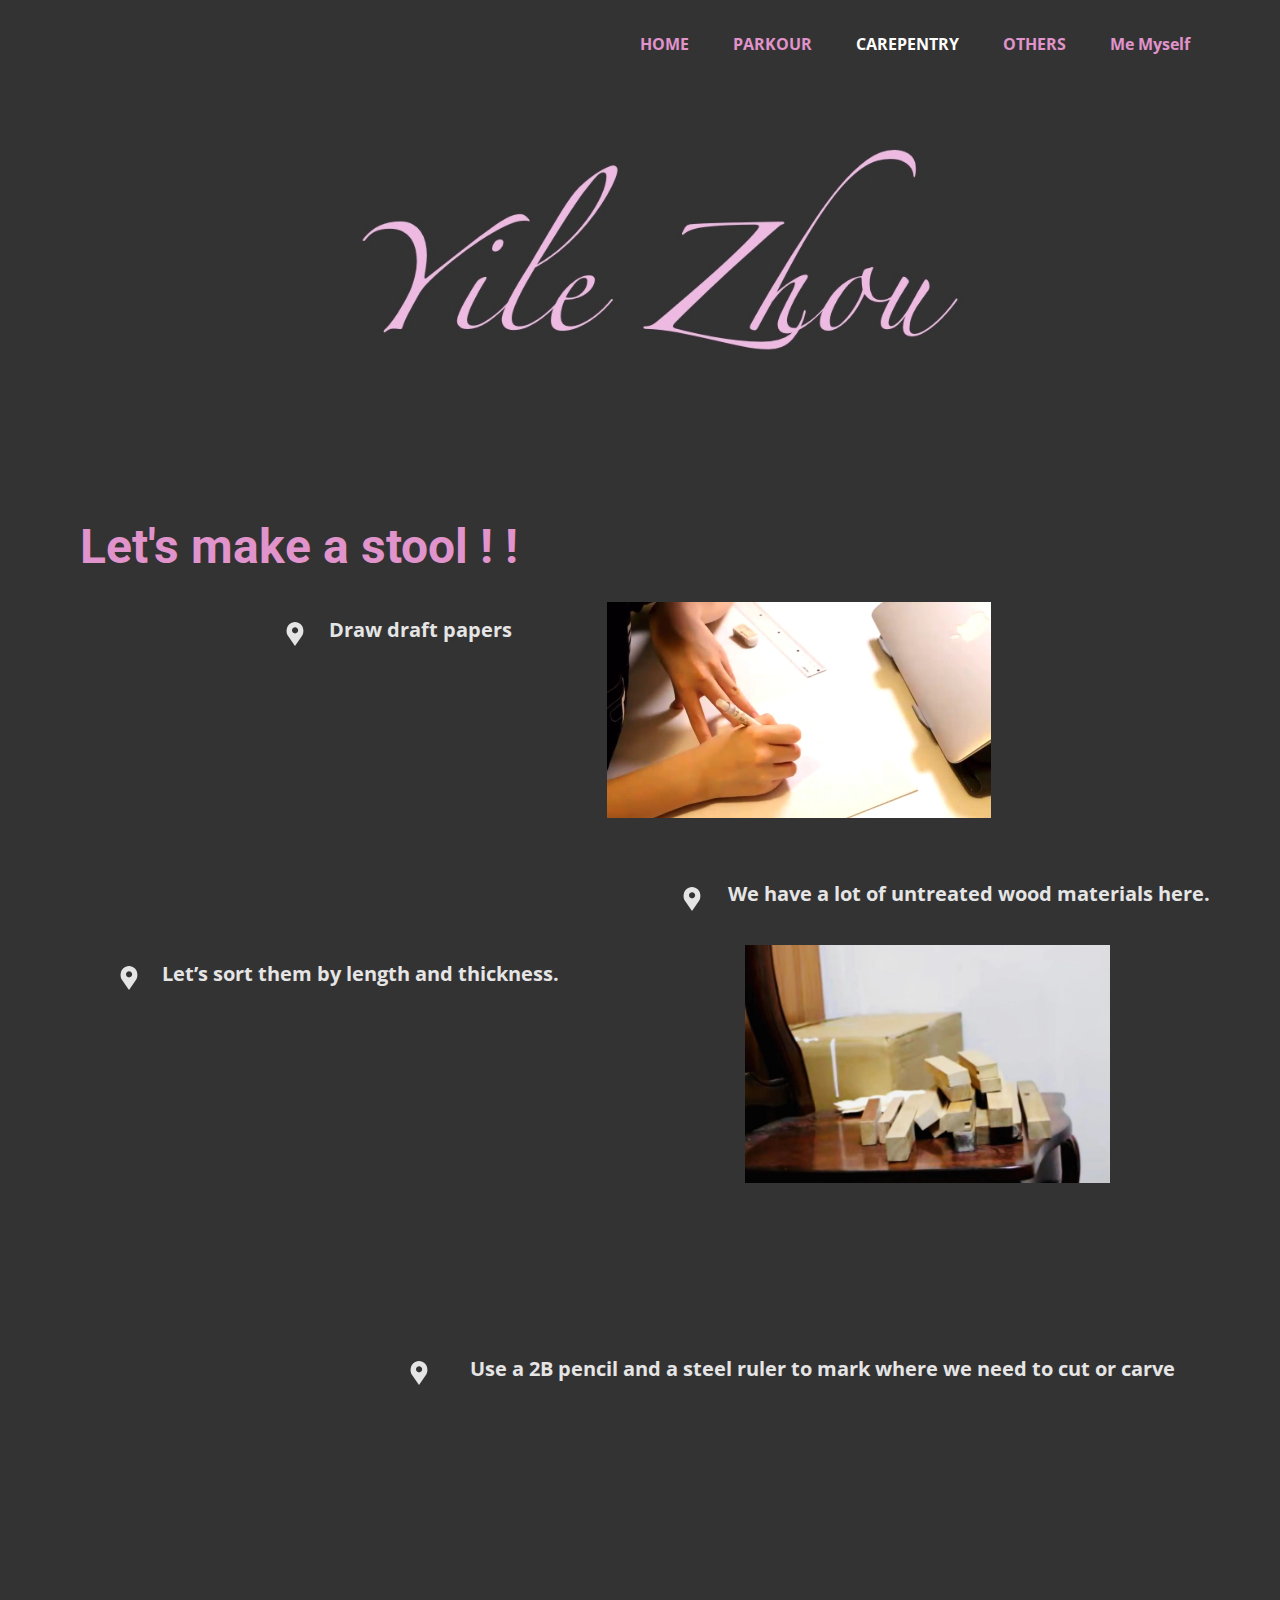
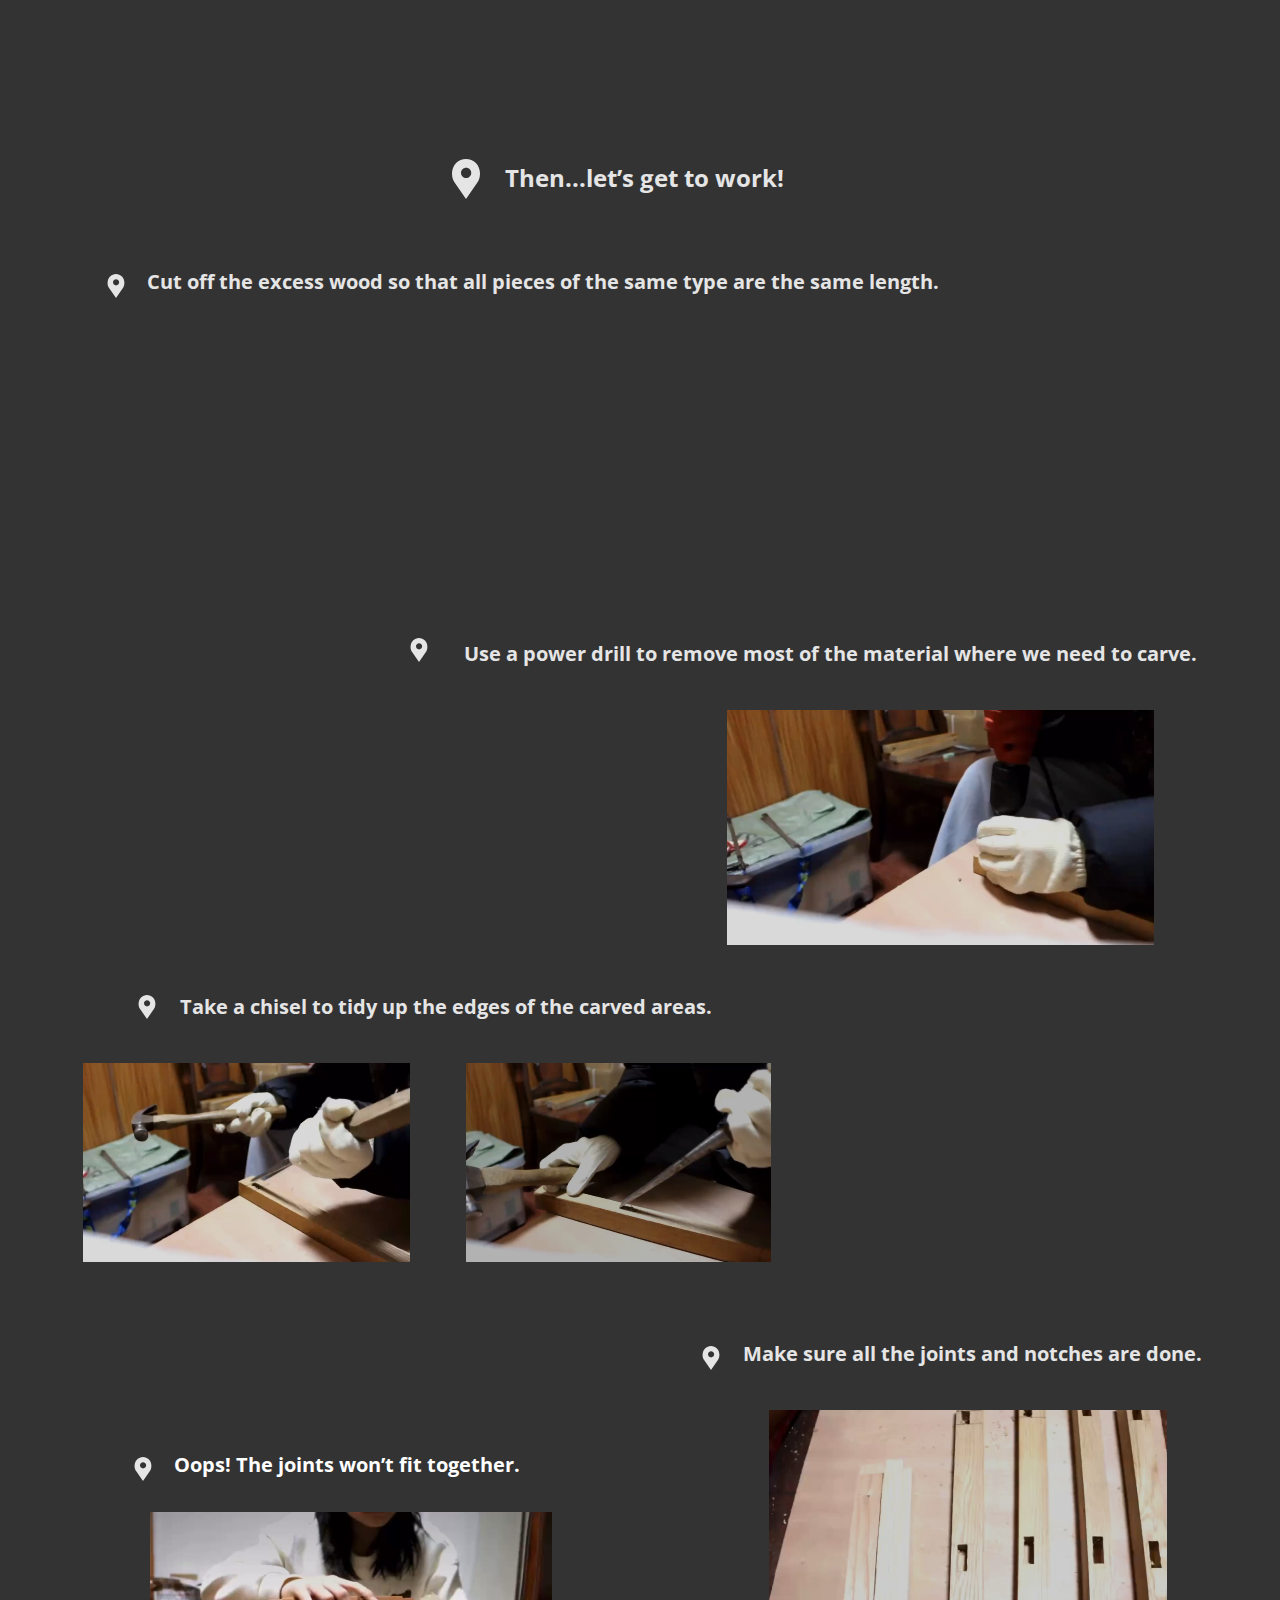
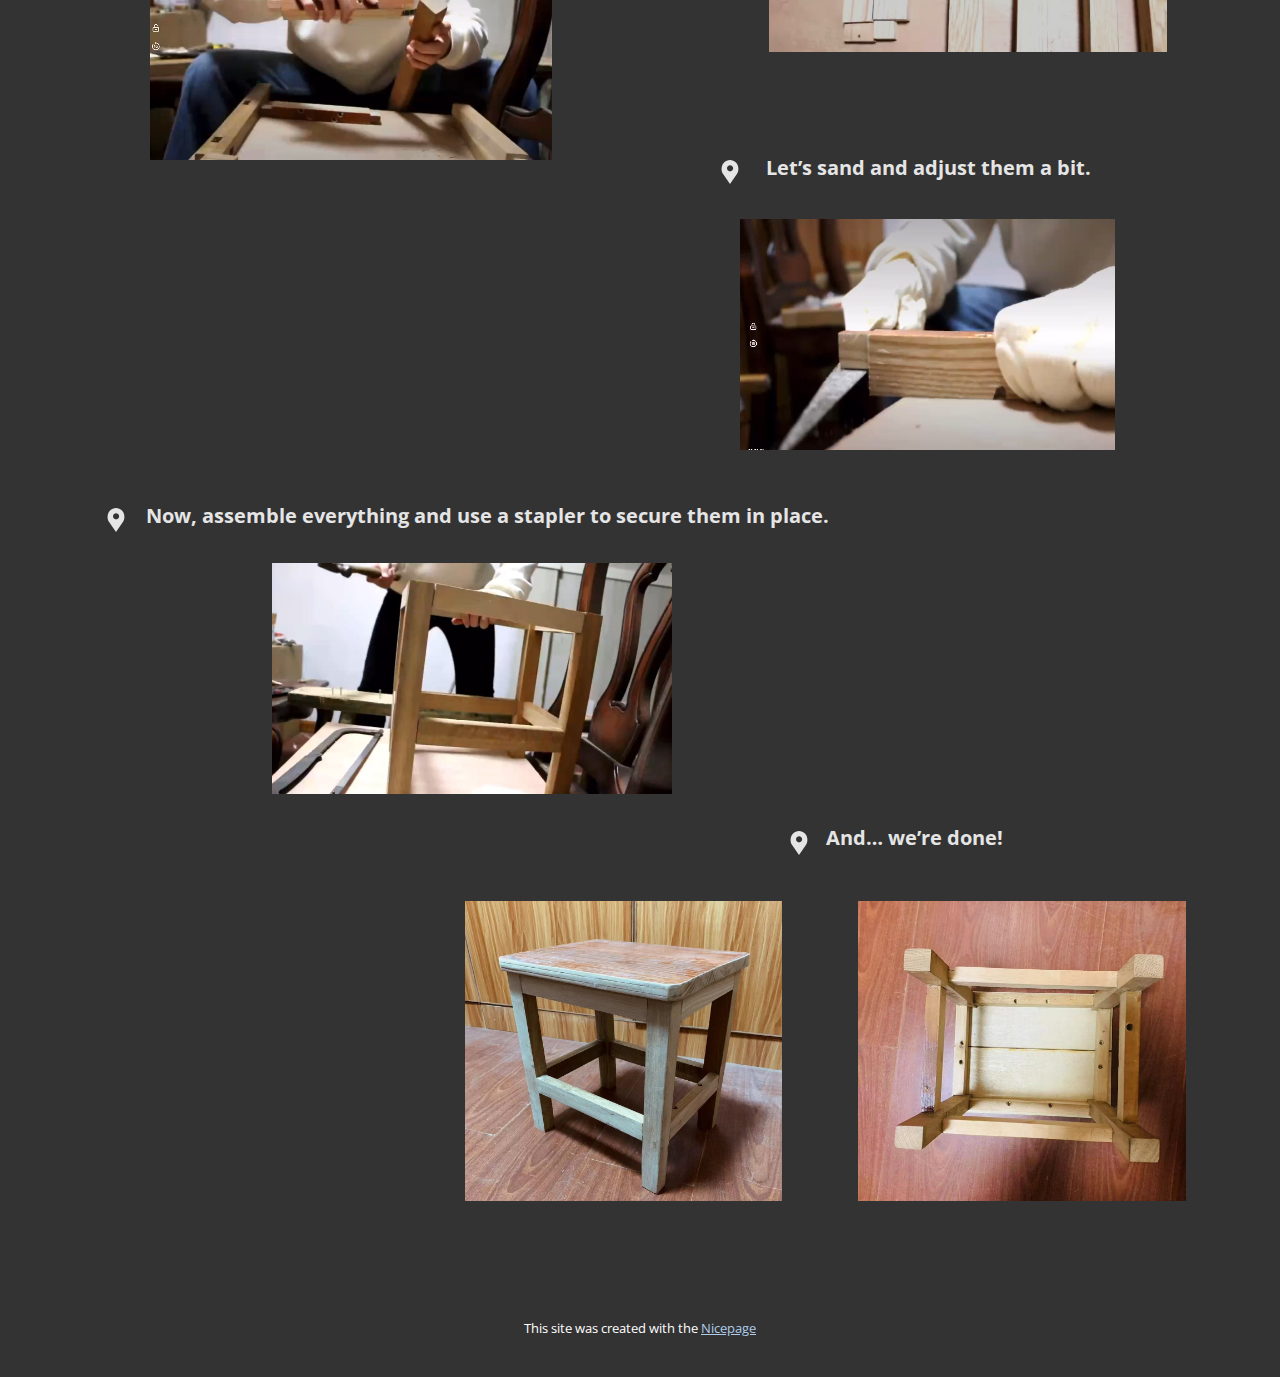
==== commit 3c37247f: "123" ====
--- a/CARPENTRY-page.html
+++ b/CARPENTRY-page.html
@@ -1,226 +1,784 @@
 <!DOCTYPE html>
-<html style="font-size: 16px;" lang="en"><head>
-    <meta name="viewport" content="width=device-width, initial-scale=1.0">
-    <meta charset="utf-8">
-    <meta name="keywords" content="PARKOUR &amp;gt;&amp;gt;, CARPENTRY &amp;gt;&amp;gt;">
-    <meta name="description" content="">
+<html style="font-size: 16px" lang="en">
+  <head>
+    <meta name="viewport" content="width=device-width, initial-scale=1.0" />
+    <meta charset="utf-8" />
+    <meta
+      name="keywords"
+      content="PARKOUR &amp;gt;&amp;gt;, CARPENTRY &amp;gt;&amp;gt;"
+    />
+    <meta name="description" content="" />
     <title>CARPENTRY page</title>
-    <link rel="stylesheet" href="nicepage.css" media="screen">
-<link rel="stylesheet" href="CARPENTRY-page.css" media="screen">
-    <script class="u-script" type="text/javascript" src="jquery.js" defer=""></script>
-    <script class="u-script" type="text/javascript" src="nicepage.js" defer=""></script>
-    <meta name="generator" content="Nicepage 6.19.6, nicepage.com">
-    <link id="u-theme-google-font" rel="stylesheet" href="https://fonts.googleapis.com/css?family=Roboto:100,100i,300,300i,400,400i,500,500i,700,700i,900,900i|Open+Sans:300,300i,400,400i,500,500i,600,600i,700,700i,800,800i">
-    
-    
-    
-    
-    <script type="application/ld+json">{
-		"@context": "http://schema.org",
-		"@type": "Organization",
-		"name": ""
-}</script>
-    <meta name="theme-color" content="#478ac9">
-    <meta property="og:title" content="CARPENTRY page">
-    <meta property="og:type" content="website">
-  <meta data-intl-tel-input-cdn-path="intlTelInput/"></head>
-  <body data-path-to-root="./" data-include-products="false" class="u-body u-overlap u-overlap-transparent u-xl-mode" data-lang="en"><header class="u-clearfix u-header u-header" id="sec-a89b"><div class="u-clearfix u-sheet u-sheet-1">
+    <link rel="stylesheet" href="nicepage.css" media="screen" />
+    <link rel="stylesheet" href="CARPENTRY-page.css" media="screen" />
+    <script
+      class="u-script"
+      type="text/javascript"
+      src="jquery.js"
+      defer=""
+    ></script>
+    <script
+      class="u-script"
+      type="text/javascript"
+      src="nicepage.js"
+      defer=""
+    ></script>
+    <meta name="generator" content="Nicepage 6.19.6, nicepage.com" />
+    <link
+      id="u-theme-google-font"
+      rel="stylesheet"
+      href="https://fonts.googleapis.com/css?family=Roboto:100,100i,300,300i,400,400i,500,500i,700,700i,900,900i|Open+Sans:300,300i,400,400i,500,500i,600,600i,700,700i,800,800i"
+    />
+
+    <script type="application/ld+json">
+      {
+        "@context": "http://schema.org",
+        "@type": "Organization",
+        "name": ""
+      }
+    </script>
+    <meta name="theme-color" content="#478ac9" />
+    <meta property="og:title" content="CARPENTRY page" />
+    <meta property="og:type" content="website" />
+    <meta data-intl-tel-input-cdn-path="intlTelInput/" />
+  </head>
+  <body
+    data-path-to-root="./"
+    data-include-products="false"
+    class="u-body u-overlap u-overlap-transparent u-xl-mode"
+    data-lang="en"
+  >
+    <header class="u-clearfix u-header u-header" id="sec-a89b">
+      <div class="u-clearfix u-sheet u-sheet-1">
         <nav class="u-menu u-menu-one-level u-offcanvas u-menu-1">
-          <div class="menu-collapse" style="font-size: 1rem; letter-spacing: 0px; font-weight: 700;">
-            <a class="u-button-style u-custom-left-right-menu-spacing u-custom-padding-bottom u-custom-text-active-color u-custom-text-color u-custom-text-hover-color u-custom-top-bottom-menu-spacing u-nav-link u-text-active-palette-1-base u-text-hover-palette-2-base" href="#">
-              <svg class="u-svg-link" viewBox="0 0 24 24"><use xlink:href="#menu-hamburger"></use></svg>
-              <svg class="u-svg-content" version="1.1" id="menu-hamburger" viewBox="0 0 16 16" x="0px" y="0px" xmlns:xlink="http://www.w3.org/1999/xlink" xmlns="http://www.w3.org/2000/svg"><g><rect y="1" width="16" height="2"></rect><rect y="7" width="16" height="2"></rect><rect y="13" width="16" height="2"></rect>
-</g></svg>
+          <div
+            class="menu-collapse"
+            style="font-size: 1rem; letter-spacing: 0px; font-weight: 700"
+          >
+            <a
+              class="u-button-style u-custom-left-right-menu-spacing u-custom-padding-bottom u-custom-text-active-color u-custom-text-color u-custom-text-hover-color u-custom-top-bottom-menu-spacing u-nav-link u-text-active-palette-1-base u-text-hover-palette-2-base"
+              href="#"
+            >
+              <svg class="u-svg-link" viewBox="0 0 24 24">
+                <use xlink:href="#menu-hamburger"></use>
+              </svg>
+              <svg
+                class="u-svg-content"
+                version="1.1"
+                id="menu-hamburger"
+                viewBox="0 0 16 16"
+                x="0px"
+                y="0px"
+                xmlns:xlink="http://www.w3.org/1999/xlink"
+                xmlns="http://www.w3.org/2000/svg"
+              >
+                <g>
+                  <rect y="1" width="16" height="2"></rect>
+                  <rect y="7" width="16" height="2"></rect>
+                  <rect y="13" width="16" height="2"></rect>
+                </g>
+              </svg>
             </a>
           </div>
           <div class="u-custom-menu u-nav-container">
-            <ul class="u-nav u-unstyled u-nav-1"><li class="u-nav-item"><a class="u-button-style u-nav-link u-text-active-white u-text-custom-color-5 u-text-hover-custom-color-6" href="product-Home.html" style="padding: 10px 20px;">HOME</a>
-</li><li class="u-nav-item"><a class="u-button-style u-nav-link u-text-active-white u-text-custom-color-5 u-text-hover-custom-color-6" href="PARKOUR-page.html" style="padding: 10px 20px;">PARKOUR</a>
-</li><li class="u-nav-item"><a class="u-button-style u-nav-link u-text-active-white u-text-custom-color-5 u-text-hover-custom-color-6" href="CARPENTRY-page.html" style="padding: 10px 20px;">CAREPENTRY</a>
-</li><li class="u-nav-item"><a class="u-button-style u-nav-link u-text-active-white u-text-custom-color-5 u-text-hover-custom-color-6" href="Others-page.html" style="padding: 10px 20px;">OTHERS</a>
-</li><li class="u-nav-item"><a class="u-button-style u-nav-link u-text-active-white u-text-custom-color-5 u-text-hover-custom-color-6" href="Me-Myself.html" style="padding: 10px 20px;">Me Myself</a>
-</li></ul>
+            <ul class="u-nav u-unstyled u-nav-1">
+              <li class="u-nav-item">
+                <a
+                  class="u-button-style u-nav-link u-text-active-white u-text-custom-color-5 u-text-hover-custom-color-6"
+                  href="index.html"
+                  style="padding: 10px 20px"
+                  >HOME</a
+                >
+              </li>
+              <li class="u-nav-item">
+                <a
+                  class="u-button-style u-nav-link u-text-active-white u-text-custom-color-5 u-text-hover-custom-color-6"
+                  href="PARKOUR-page.html"
+                  style="padding: 10px 20px"
+                  >PARKOUR</a
+                >
+              </li>
+              <li class="u-nav-item">
+                <a
+                  class="u-button-style u-nav-link u-text-active-white u-text-custom-color-5 u-text-hover-custom-color-6"
+                  href="CARPENTRY-page.html"
+                  style="padding: 10px 20px"
+                  >CAREPENTRY</a
+                >
+              </li>
+              <li class="u-nav-item">
+                <a
+                  class="u-button-style u-nav-link u-text-active-white u-text-custom-color-5 u-text-hover-custom-color-6"
+                  href="Others-page.html"
+                  style="padding: 10px 20px"
+                  >OTHERS</a
+                >
+              </li>
+              <li class="u-nav-item">
+                <a
+                  class="u-button-style u-nav-link u-text-active-white u-text-custom-color-5 u-text-hover-custom-color-6"
+                  href="Me-Myself.html"
+                  style="padding: 10px 20px"
+                  >Me Myself</a
+                >
+              </li>
+            </ul>
           </div>
           <div class="u-custom-menu u-nav-container-collapse">
-            <div class="u-black u-container-style u-inner-container-layout u-opacity u-opacity-95 u-sidenav">
+            <div
+              class="u-black u-container-style u-inner-container-layout u-opacity u-opacity-95 u-sidenav"
+            >
               <div class="u-inner-container-layout u-sidenav-overflow">
                 <div class="u-menu-close"></div>
-                <ul class="u-align-center u-nav u-popupmenu-items u-unstyled u-nav-2"><li class="u-nav-item"><a class="u-button-style u-nav-link" href="product-Home.html">HOME</a>
-</li><li class="u-nav-item"><a class="u-button-style u-nav-link" href="PARKOUR-page.html">PARKOUR</a>
-</li><li class="u-nav-item"><a class="u-button-style u-nav-link" href="CARPENTRY-page.html">CAREPENTRY</a>
-</li><li class="u-nav-item"><a class="u-button-style u-nav-link" href="Others-page.html">OTHERS</a>
-</li><li class="u-nav-item"><a class="u-button-style u-nav-link" href="Me-Myself.html">Me Myself</a>
-</li></ul>
+                <ul
+                  class="u-align-center u-nav u-popupmenu-items u-unstyled u-nav-2"
+                >
+                  <li class="u-nav-item">
+                    <a class="u-button-style u-nav-link" href="index.html"
+                      >HOME</a
+                    >
+                  </li>
+                  <li class="u-nav-item">
+                    <a
+                      class="u-button-style u-nav-link"
+                      href="PARKOUR-page.html"
+                      >PARKOUR</a
+                    >
+                  </li>
+                  <li class="u-nav-item">
+                    <a
+                      class="u-button-style u-nav-link"
+                      href="CARPENTRY-page.html"
+                      >CAREPENTRY</a
+                    >
+                  </li>
+                  <li class="u-nav-item">
+                    <a class="u-button-style u-nav-link" href="Others-page.html"
+                      >OTHERS</a
+                    >
+                  </li>
+                  <li class="u-nav-item">
+                    <a class="u-button-style u-nav-link" href="Me-Myself.html"
+                      >Me Myself</a
+                    >
+                  </li>
+                </ul>
               </div>
             </div>
             <div class="u-black u-menu-overlay u-opacity u-opacity-70"></div>
           </div>
         </nav>
-      </div></header>
-    <section class="u-clearfix u-container-align-center u-image u-section-1" id="sec-f26d" data-image-width="1621" data-image-height="582"></section>
+      </div>
+    </header>
+    <section
+      class="u-clearfix u-container-align-center u-image u-section-1"
+      id="sec-f26d"
+      data-image-width="1621"
+      data-image-height="582"
+    ></section>
     <section class="u-clearfix u-grey-80 u-section-2" id="sec-df31">
       <div class="u-clearfix u-sheet u-sheet-1">
         <h2 class="u-text u-text-grey-10 u-text-1"></h2>
-        <h1 class="u-text u-text-custom-color-5 u-text-2">Let's make a stool ! !</h1>
+        <h1 class="u-text u-text-custom-color-5 u-text-2">
+          Let's make a stool ! !
+        </h1>
         <div class="u-uploaded-video u-video u-video-contain u-video-1">
           <div class="embed-responsive">
-            <video class="embed-responsive-item" data-autoplay="1" muted="1" autoplay="autoplay" playsinline="">
-              <source src="files/QuiereJ.Y2024-10-1012.42.42.mp4" type="video/mp4">
-              <p>Your browser does not support HTML5 video.</p>
-            </video>
-          </div>
-        </div>
-        <p class="u-text u-text-custom-color-1 u-text-3">Draw draft papers </p><span class="u-icon u-text-custom-color-1 u-icon-1"><svg class="u-svg-link" preserveAspectRatio="xMidYMin slice" viewBox="0 0 54.757 54.757" style=""><use xlink:href="#svg-23bc"></use></svg><svg class="u-svg-content" viewBox="0 0 54.757 54.757" x="0px" y="0px" id="svg-23bc" style="enable-background:new 0 0 54.757 54.757;"><path d="M40.94,5.617C37.318,1.995,32.502,0,27.38,0c-5.123,0-9.938,1.995-13.56,5.617c-6.703,6.702-7.536,19.312-1.804,26.952
-	L27.38,54.757L42.721,32.6C48.476,24.929,47.643,12.319,40.94,5.617z M27.557,26c-3.859,0-7-3.141-7-7s3.141-7,7-7s7,3.141,7,7
-	S31.416,26,27.557,26z"></path></svg></span>
-        <p class="u-text u-text-custom-color-1 u-text-default u-text-4">We have a lot of untreated wood materials here. </p><span class="u-icon u-text-custom-color-1 u-icon-2"><svg class="u-svg-link" preserveAspectRatio="xMidYMin slice" viewBox="0 0 54.757 54.757" style=""><use xlink:href="#svg-916e"></use></svg><svg class="u-svg-content" viewBox="0 0 54.757 54.757" x="0px" y="0px" id="svg-916e" style="enable-background:new 0 0 54.757 54.757;"><path d="M40.94,5.617C37.318,1.995,32.502,0,27.38,0c-5.123,0-9.938,1.995-13.56,5.617c-6.703,6.702-7.536,19.312-1.804,26.952
-	L27.38,54.757L42.721,32.6C48.476,24.929,47.643,12.319,40.94,5.617z M27.557,26c-3.859,0-7-3.141-7-7s3.141-7,7-7s7,3.141,7,7
-	S31.416,26,27.557,26z"></path></svg></span>
-        <img class="u-image u-image-default u-image-1" src="images/WechatIMG181.jpg" alt="" data-image-width="1645" data-image-height="1121">
-        <p class="u-text u-text-custom-color-1 u-text-5">Let’s sort them​ by length and thickness. </p><span class="u-icon u-text-custom-color-1 u-icon-3"><svg class="u-svg-link" preserveAspectRatio="xMidYMin slice" viewBox="0 0 54.757 54.757" style=""><use xlink:href="#svg-b94c"></use></svg><svg class="u-svg-content" viewBox="0 0 54.757 54.757" x="0px" y="0px" id="svg-b94c" style="enable-background:new 0 0 54.757 54.757;"><path d="M40.94,5.617C37.318,1.995,32.502,0,27.38,0c-5.123,0-9.938,1.995-13.56,5.617c-6.703,6.702-7.536,19.312-1.804,26.952
-	L27.38,54.757L42.721,32.6C48.476,24.929,47.643,12.319,40.94,5.617z M27.557,26c-3.859,0-7-3.141-7-7s3.141-7,7-7s7,3.141,7,7
-	S31.416,26,27.557,26z"></path></svg></span>
-        <div class="u-opacity u-opacity-65 u-shading u-uploaded-video u-video u-video-contain u-video-2">
-          <div class="embed-responsive">
-            <video class="embed-responsive-item" data-autoplay="1" muted="1" autoplay="autoplay" playsinline="">
-              <source src="files/QuiereJ.Y2024-10-1013.43.19.mp4" type="video/mp4">
-              <p>Your browser does not support HTML5 video.</p>
-            </video>
-          </div>
-        </div>
-        <p class="u-text u-text-custom-color-1 u-text-6">Use a 2B pencil and a steel ruler to mark where we need to cut or carve</p><span class="u-icon u-text-custom-color-1 u-icon-4"><svg class="u-svg-link" preserveAspectRatio="xMidYMin slice" viewBox="0 0 54.757 54.757" style=""><use xlink:href="#svg-5821"></use></svg><svg class="u-svg-content" viewBox="0 0 54.757 54.757" x="0px" y="0px" id="svg-5821" style="enable-background:new 0 0 54.757 54.757;"><path d="M40.94,5.617C37.318,1.995,32.502,0,27.38,0c-5.123,0-9.938,1.995-13.56,5.617c-6.703,6.702-7.536,19.312-1.804,26.952
-	L27.38,54.757L42.721,32.6C48.476,24.929,47.643,12.319,40.94,5.617z M27.557,26c-3.859,0-7-3.141-7-7s3.141-7,7-7s7,3.141,7,7
-	S31.416,26,27.557,26z"></path></svg></span>
-        <div class="u-shading u-uploaded-video u-video u-video-contain u-video-3">
-          <div class="embed-responsive">
-            <video class="embed-responsive-item" data-autoplay="1" muted="1" autoplay="autoplay" playsinline="">
-              <source src="files/QuiereJ.Y2024-10-1013.43.22.mp4" type="video/mp4">
-              <p>Your browser does not support HTML5 video.</p>
-            </video>
-          </div>
-        </div>
-        <div class="u-opacity u-opacity-40 u-shading u-uploaded-video u-video u-video-contain u-video-4">
-          <div class="embed-responsive">
-            <video class="embed-responsive-item" data-autoplay="1" muted="1" autoplay="autoplay" playsinline="">
-              <source src="files/QuiereJ.Y2024-10-1013.38.55.mp4" type="video/mp4">
+            <video
+              class="embed-responsive-item"
+              data-autoplay="1"
+              muted="1"
+              autoplay="autoplay"
+              playsinline=""
+            >
+              <source
+                src="files/QuiereJ.Y2024-10-1012.42.42.mp4"
+                type="video/mp4"
+              />
+              <p>Your browser does not support HTML5 video.</p>
+            </video>
+          </div>
+        </div>
+        <p class="u-text u-text-custom-color-1 u-text-3">Draw draft papers</p>
+        <span class="u-icon u-text-custom-color-1 u-icon-1"
+          ><svg
+            class="u-svg-link"
+            preserveAspectRatio="xMidYMin slice"
+            viewBox="0 0 54.757 54.757"
+            style=""
+          >
+            <use xlink:href="#svg-23bc"></use></svg
+          ><svg
+            class="u-svg-content"
+            viewBox="0 0 54.757 54.757"
+            x="0px"
+            y="0px"
+            id="svg-23bc"
+            style="enable-background: new 0 0 54.757 54.757"
+          >
+            <path
+              d="M40.94,5.617C37.318,1.995,32.502,0,27.38,0c-5.123,0-9.938,1.995-13.56,5.617c-6.703,6.702-7.536,19.312-1.804,26.952
+	L27.38,54.757L42.721,32.6C48.476,24.929,47.643,12.319,40.94,5.617z M27.557,26c-3.859,0-7-3.141-7-7s3.141-7,7-7s7,3.141,7,7
+	S31.416,26,27.557,26z"
+            ></path></svg
+        ></span>
+        <p class="u-text u-text-custom-color-1 u-text-default u-text-4">
+          We have a lot of untreated wood materials here.
+        </p>
+        <span class="u-icon u-text-custom-color-1 u-icon-2"
+          ><svg
+            class="u-svg-link"
+            preserveAspectRatio="xMidYMin slice"
+            viewBox="0 0 54.757 54.757"
+            style=""
+          >
+            <use xlink:href="#svg-916e"></use></svg
+          ><svg
+            class="u-svg-content"
+            viewBox="0 0 54.757 54.757"
+            x="0px"
+            y="0px"
+            id="svg-916e"
+            style="enable-background: new 0 0 54.757 54.757"
+          >
+            <path
+              d="M40.94,5.617C37.318,1.995,32.502,0,27.38,0c-5.123,0-9.938,1.995-13.56,5.617c-6.703,6.702-7.536,19.312-1.804,26.952
+	L27.38,54.757L42.721,32.6C48.476,24.929,47.643,12.319,40.94,5.617z M27.557,26c-3.859,0-7-3.141-7-7s3.141-7,7-7s7,3.141,7,7
+	S31.416,26,27.557,26z"
+            ></path></svg
+        ></span>
+        <img
+          class="u-image u-image-default u-image-1"
+          src="images/WechatIMG181.jpg"
+          alt=""
+          data-image-width="1645"
+          data-image-height="1121"
+        />
+        <p class="u-text u-text-custom-color-1 u-text-5">
+          Let’s sort them​ by length and thickness.
+        </p>
+        <span class="u-icon u-text-custom-color-1 u-icon-3"
+          ><svg
+            class="u-svg-link"
+            preserveAspectRatio="xMidYMin slice"
+            viewBox="0 0 54.757 54.757"
+            style=""
+          >
+            <use xlink:href="#svg-b94c"></use></svg
+          ><svg
+            class="u-svg-content"
+            viewBox="0 0 54.757 54.757"
+            x="0px"
+            y="0px"
+            id="svg-b94c"
+            style="enable-background: new 0 0 54.757 54.757"
+          >
+            <path
+              d="M40.94,5.617C37.318,1.995,32.502,0,27.38,0c-5.123,0-9.938,1.995-13.56,5.617c-6.703,6.702-7.536,19.312-1.804,26.952
+	L27.38,54.757L42.721,32.6C48.476,24.929,47.643,12.319,40.94,5.617z M27.557,26c-3.859,0-7-3.141-7-7s3.141-7,7-7s7,3.141,7,7
+	S31.416,26,27.557,26z"
+            ></path></svg
+        ></span>
+        <div
+          class="u-opacity u-opacity-65 u-shading u-uploaded-video u-video u-video-contain u-video-2"
+        >
+          <div class="embed-responsive">
+            <video
+              class="embed-responsive-item"
+              data-autoplay="1"
+              muted="1"
+              autoplay="autoplay"
+              playsinline=""
+            >
+              <source
+                src="files/QuiereJ.Y2024-10-1013.43.19.mp4"
+                type="video/mp4"
+              />
+              <p>Your browser does not support HTML5 video.</p>
+            </video>
+          </div>
+        </div>
+        <p class="u-text u-text-custom-color-1 u-text-6">
+          Use a 2B pencil and a steel ruler to mark where we need to cut or
+          carve
+        </p>
+        <span class="u-icon u-text-custom-color-1 u-icon-4"
+          ><svg
+            class="u-svg-link"
+            preserveAspectRatio="xMidYMin slice"
+            viewBox="0 0 54.757 54.757"
+            style=""
+          >
+            <use xlink:href="#svg-5821"></use></svg
+          ><svg
+            class="u-svg-content"
+            viewBox="0 0 54.757 54.757"
+            x="0px"
+            y="0px"
+            id="svg-5821"
+            style="enable-background: new 0 0 54.757 54.757"
+          >
+            <path
+              d="M40.94,5.617C37.318,1.995,32.502,0,27.38,0c-5.123,0-9.938,1.995-13.56,5.617c-6.703,6.702-7.536,19.312-1.804,26.952
+	L27.38,54.757L42.721,32.6C48.476,24.929,47.643,12.319,40.94,5.617z M27.557,26c-3.859,0-7-3.141-7-7s3.141-7,7-7s7,3.141,7,7
+	S31.416,26,27.557,26z"
+            ></path></svg
+        ></span>
+        <div
+          class="u-shading u-uploaded-video u-video u-video-contain u-video-3"
+        >
+          <div class="embed-responsive">
+            <video
+              class="embed-responsive-item"
+              data-autoplay="1"
+              muted="1"
+              autoplay="autoplay"
+              playsinline=""
+            >
+              <source
+                src="files/QuiereJ.Y2024-10-1013.43.22.mp4"
+                type="video/mp4"
+              />
+              <p>Your browser does not support HTML5 video.</p>
+            </video>
+          </div>
+        </div>
+        <div
+          class="u-opacity u-opacity-40 u-shading u-uploaded-video u-video u-video-contain u-video-4"
+        >
+          <div class="embed-responsive">
+            <video
+              class="embed-responsive-item"
+              data-autoplay="1"
+              muted="1"
+              autoplay="autoplay"
+              playsinline=""
+            >
+              <source
+                src="files/QuiereJ.Y2024-10-1013.38.55.mp4"
+                type="video/mp4"
+              />
               <p>Your browser does not support HTML5 video.</p>
             </video>
           </div>
         </div>
         <div class="u-uploaded-video u-video u-video-contain u-video-5">
           <div class="embed-responsive">
-            <video class="embed-responsive-item" data-autoplay="1" muted="1" autoplay="autoplay" playsinline="">
-              <source src="files/QuiereJ.Y2024-10-1013.43.17.mp4" type="video/mp4">
-              <p>Your browser does not support HTML5 video.</p>
-            </video>
-          </div>
-        </div>
-        <p class="u-text u-text-custom-color-1 u-text-7">Then...let’s get to work!</p><span class="u-icon u-text-custom-color-1 u-icon-5"><svg class="u-svg-link" preserveAspectRatio="xMidYMin slice" viewBox="0 0 54.757 54.757" style=""><use xlink:href="#svg-01ce"></use></svg><svg class="u-svg-content" viewBox="0 0 54.757 54.757" x="0px" y="0px" id="svg-01ce" style="enable-background:new 0 0 54.757 54.757;"><path d="M40.94,5.617C37.318,1.995,32.502,0,27.38,0c-5.123,0-9.938,1.995-13.56,5.617c-6.703,6.702-7.536,19.312-1.804,26.952
-	L27.38,54.757L42.721,32.6C48.476,24.929,47.643,12.319,40.94,5.617z M27.557,26c-3.859,0-7-3.141-7-7s3.141-7,7-7s7,3.141,7,7
-	S31.416,26,27.557,26z"></path></svg></span>
-        <p class="u-text u-text-custom-color-1 u-text-8">Cut off the excess wood so that all pieces of the same type are the same length. </p><span class="u-icon u-text-custom-color-1 u-icon-6"><svg class="u-svg-link" preserveAspectRatio="xMidYMin slice" viewBox="0 0 54.757 54.757" style=""><use xlink:href="#svg-8451"></use></svg><svg class="u-svg-content" viewBox="0 0 54.757 54.757" x="0px" y="0px" id="svg-8451" style="enable-background:new 0 0 54.757 54.757;"><path d="M40.94,5.617C37.318,1.995,32.502,0,27.38,0c-5.123,0-9.938,1.995-13.56,5.617c-6.703,6.702-7.536,19.312-1.804,26.952
-	L27.38,54.757L42.721,32.6C48.476,24.929,47.643,12.319,40.94,5.617z M27.557,26c-3.859,0-7-3.141-7-7s3.141-7,7-7s7,3.141,7,7
-	S31.416,26,27.557,26z"></path></svg></span>
-        <div class="u-shading u-uploaded-video u-video u-video-contain u-video-6">
-          <div class="embed-responsive">
-            <video class="embed-responsive-item" data-autoplay="1" muted="1" autoplay="autoplay" playsinline="">
-              <source src="files/QuiereJ.Y2024-10-1012.41.39.mp4" type="video/mp4">
-              <p>Your browser does not support HTML5 video.</p>
-            </video>
-          </div>
-        </div><span class="u-icon u-text-custom-color-1 u-icon-7"><svg class="u-svg-link" preserveAspectRatio="xMidYMin slice" viewBox="0 0 54.757 54.757" style=""><use xlink:href="#svg-bcde"></use></svg><svg class="u-svg-content" viewBox="0 0 54.757 54.757" x="0px" y="0px" id="svg-bcde" style="enable-background:new 0 0 54.757 54.757;"><path d="M40.94,5.617C37.318,1.995,32.502,0,27.38,0c-5.123,0-9.938,1.995-13.56,5.617c-6.703,6.702-7.536,19.312-1.804,26.952
-	L27.38,54.757L42.721,32.6C48.476,24.929,47.643,12.319,40.94,5.617z M27.557,26c-3.859,0-7-3.141-7-7s3.141-7,7-7s7,3.141,7,7
-	S31.416,26,27.557,26z"></path></svg></span>
-        <p class="u-text u-text-custom-color-1 u-text-default u-text-9">Use a power drill to remove most of the material where we need to carve. </p>
-        <div class="u-opacity u-opacity-70 u-shading u-uploaded-video u-video u-video-contain u-video-7">
-          <div class="embed-responsive">
-            <video class="embed-responsive-item" data-autoplay="1" muted="1" autoplay="autoplay" playsinline="">
-              <source src="files/QuiereJ.Y2024-10-1013.51.26.mp4" type="video/mp4">
-              <p>Your browser does not support HTML5 video.</p>
-            </video>
-          </div>
-        </div>
-        <p class="u-text u-text-custom-color-1 u-text-10">Take a chisel to tidy up the edges of the carved areas. </p><span class="u-icon u-text-custom-color-1 u-icon-8"><svg class="u-svg-link" preserveAspectRatio="xMidYMin slice" viewBox="0 0 54.757 54.757" style=""><use xlink:href="#svg-9861"></use></svg><svg class="u-svg-content" viewBox="0 0 54.757 54.757" x="0px" y="0px" id="svg-9861" style="enable-background:new 0 0 54.757 54.757;"><path d="M40.94,5.617C37.318,1.995,32.502,0,27.38,0c-5.123,0-9.938,1.995-13.56,5.617c-6.703,6.702-7.536,19.312-1.804,26.952
-	L27.38,54.757L42.721,32.6C48.476,24.929,47.643,12.319,40.94,5.617z M27.557,26c-3.859,0-7-3.141-7-7s3.141-7,7-7s7,3.141,7,7
-	S31.416,26,27.557,26z"></path></svg></span>
-        <div class="u-opacity u-opacity-70 u-shading u-uploaded-video u-video u-video-contain u-video-8">
-          <div class="embed-responsive">
-            <video class="embed-responsive-item" data-autoplay="1" muted="1" autoplay="autoplay" playsinline="">
-              <source src="files/QuiereJ.Y2024-10-1013.53.21.mp4" type="video/mp4">
-              <p>Your browser does not support HTML5 video.</p>
-            </video>
-          </div>
-        </div>
-        <div class="u-shading u-uploaded-video u-video u-video-contain u-video-9">
-          <div class="embed-responsive">
-            <video class="embed-responsive-item" data-autoplay="1" muted="1" autoplay="autoplay" playsinline="">
-              <source src="files/QuiereJ.Y2024-10-1013.53.23.mp4" type="video/mp4">
-              <p>Your browser does not support HTML5 video.</p>
-            </video>
-          </div>
-        </div>
-        <p class="u-text u-text-custom-color-1 u-text-11">Make sure all the joints and notches are done. </p><span class="u-icon u-text-custom-color-1 u-icon-9"><svg class="u-svg-link" preserveAspectRatio="xMidYMin slice" viewBox="0 0 54.757 54.757" style=""><use xlink:href="#svg-bf24"></use></svg><svg class="u-svg-content" viewBox="0 0 54.757 54.757" x="0px" y="0px" id="svg-bf24" style="enable-background:new 0 0 54.757 54.757;"><path d="M40.94,5.617C37.318,1.995,32.502,0,27.38,0c-5.123,0-9.938,1.995-13.56,5.617c-6.703,6.702-7.536,19.312-1.804,26.952
-	L27.38,54.757L42.721,32.6C48.476,24.929,47.643,12.319,40.94,5.617z M27.557,26c-3.859,0-7-3.141-7-7s3.141-7,7-7s7,3.141,7,7
-	S31.416,26,27.557,26z"></path></svg></span>
-        <div class="u-shading u-uploaded-video u-video u-video-contain u-video-10">
-          <div class="embed-responsive">
-            <video class="embed-responsive-item" data-autoplay="1" muted="1" autoplay="autoplay" playsinline="">
-              <source src="files/QuiereJ.Y2024-10-1013.55.34.mp4" type="video/mp4">
-              <p>Your browser does not support HTML5 video.</p>
-            </video>
-          </div>
-        </div>
-        <p class="u-text u-text-12">Oops! The joints won’t fit together. </p><span class="u-icon u-text-custom-color-1 u-icon-10"><svg class="u-svg-link" preserveAspectRatio="xMidYMin slice" viewBox="0 0 54.757 54.757" style=""><use xlink:href="#svg-922a"></use></svg><svg class="u-svg-content" viewBox="0 0 54.757 54.757" x="0px" y="0px" id="svg-922a" style="enable-background:new 0 0 54.757 54.757;"><path d="M40.94,5.617C37.318,1.995,32.502,0,27.38,0c-5.123,0-9.938,1.995-13.56,5.617c-6.703,6.702-7.536,19.312-1.804,26.952
-	L27.38,54.757L42.721,32.6C48.476,24.929,47.643,12.319,40.94,5.617z M27.557,26c-3.859,0-7-3.141-7-7s3.141-7,7-7s7,3.141,7,7
-	S31.416,26,27.557,26z"></path></svg></span>
+            <video
+              class="embed-responsive-item"
+              data-autoplay="1"
+              muted="1"
+              autoplay="autoplay"
+              playsinline=""
+            >
+              <source
+                src="files/QuiereJ.Y2024-10-1013.43.17.mp4"
+                type="video/mp4"
+              />
+              <p>Your browser does not support HTML5 video.</p>
+            </video>
+          </div>
+        </div>
+        <p class="u-text u-text-custom-color-1 u-text-7">
+          Then...let’s get to work!
+        </p>
+        <span class="u-icon u-text-custom-color-1 u-icon-5"
+          ><svg
+            class="u-svg-link"
+            preserveAspectRatio="xMidYMin slice"
+            viewBox="0 0 54.757 54.757"
+            style=""
+          >
+            <use xlink:href="#svg-01ce"></use></svg
+          ><svg
+            class="u-svg-content"
+            viewBox="0 0 54.757 54.757"
+            x="0px"
+            y="0px"
+            id="svg-01ce"
+            style="enable-background: new 0 0 54.757 54.757"
+          >
+            <path
+              d="M40.94,5.617C37.318,1.995,32.502,0,27.38,0c-5.123,0-9.938,1.995-13.56,5.617c-6.703,6.702-7.536,19.312-1.804,26.952
+	L27.38,54.757L42.721,32.6C48.476,24.929,47.643,12.319,40.94,5.617z M27.557,26c-3.859,0-7-3.141-7-7s3.141-7,7-7s7,3.141,7,7
+	S31.416,26,27.557,26z"
+            ></path></svg
+        ></span>
+        <p class="u-text u-text-custom-color-1 u-text-8">
+          Cut off the excess wood so that all pieces of the same type are the
+          same length.
+        </p>
+        <span class="u-icon u-text-custom-color-1 u-icon-6"
+          ><svg
+            class="u-svg-link"
+            preserveAspectRatio="xMidYMin slice"
+            viewBox="0 0 54.757 54.757"
+            style=""
+          >
+            <use xlink:href="#svg-8451"></use></svg
+          ><svg
+            class="u-svg-content"
+            viewBox="0 0 54.757 54.757"
+            x="0px"
+            y="0px"
+            id="svg-8451"
+            style="enable-background: new 0 0 54.757 54.757"
+          >
+            <path
+              d="M40.94,5.617C37.318,1.995,32.502,0,27.38,0c-5.123,0-9.938,1.995-13.56,5.617c-6.703,6.702-7.536,19.312-1.804,26.952
+	L27.38,54.757L42.721,32.6C48.476,24.929,47.643,12.319,40.94,5.617z M27.557,26c-3.859,0-7-3.141-7-7s3.141-7,7-7s7,3.141,7,7
+	S31.416,26,27.557,26z"
+            ></path></svg
+        ></span>
+        <div
+          class="u-shading u-uploaded-video u-video u-video-contain u-video-6"
+        >
+          <div class="embed-responsive">
+            <video
+              class="embed-responsive-item"
+              data-autoplay="1"
+              muted="1"
+              autoplay="autoplay"
+              playsinline=""
+            >
+              <source
+                src="files/QuiereJ.Y2024-10-1012.41.39.mp4"
+                type="video/mp4"
+              />
+              <p>Your browser does not support HTML5 video.</p>
+            </video>
+          </div>
+        </div>
+        <span class="u-icon u-text-custom-color-1 u-icon-7"
+          ><svg
+            class="u-svg-link"
+            preserveAspectRatio="xMidYMin slice"
+            viewBox="0 0 54.757 54.757"
+            style=""
+          >
+            <use xlink:href="#svg-bcde"></use></svg
+          ><svg
+            class="u-svg-content"
+            viewBox="0 0 54.757 54.757"
+            x="0px"
+            y="0px"
+            id="svg-bcde"
+            style="enable-background: new 0 0 54.757 54.757"
+          >
+            <path
+              d="M40.94,5.617C37.318,1.995,32.502,0,27.38,0c-5.123,0-9.938,1.995-13.56,5.617c-6.703,6.702-7.536,19.312-1.804,26.952
+	L27.38,54.757L42.721,32.6C48.476,24.929,47.643,12.319,40.94,5.617z M27.557,26c-3.859,0-7-3.141-7-7s3.141-7,7-7s7,3.141,7,7
+	S31.416,26,27.557,26z"
+            ></path></svg
+        ></span>
+        <p class="u-text u-text-custom-color-1 u-text-default u-text-9">
+          Use a power drill to remove most of the material where we need to
+          carve.
+        </p>
+        <div
+          class="u-opacity u-opacity-70 u-shading u-uploaded-video u-video u-video-contain u-video-7"
+        >
+          <div class="embed-responsive">
+            <video
+              class="embed-responsive-item"
+              data-autoplay="1"
+              muted="1"
+              autoplay="autoplay"
+              playsinline=""
+            >
+              <source
+                src="files/QuiereJ.Y2024-10-1013.51.26.mp4"
+                type="video/mp4"
+              />
+              <p>Your browser does not support HTML5 video.</p>
+            </video>
+          </div>
+        </div>
+        <p class="u-text u-text-custom-color-1 u-text-10">
+          Take a chisel to tidy up the edges of the carved areas.
+        </p>
+        <span class="u-icon u-text-custom-color-1 u-icon-8"
+          ><svg
+            class="u-svg-link"
+            preserveAspectRatio="xMidYMin slice"
+            viewBox="0 0 54.757 54.757"
+            style=""
+          >
+            <use xlink:href="#svg-9861"></use></svg
+          ><svg
+            class="u-svg-content"
+            viewBox="0 0 54.757 54.757"
+            x="0px"
+            y="0px"
+            id="svg-9861"
+            style="enable-background: new 0 0 54.757 54.757"
+          >
+            <path
+              d="M40.94,5.617C37.318,1.995,32.502,0,27.38,0c-5.123,0-9.938,1.995-13.56,5.617c-6.703,6.702-7.536,19.312-1.804,26.952
+	L27.38,54.757L42.721,32.6C48.476,24.929,47.643,12.319,40.94,5.617z M27.557,26c-3.859,0-7-3.141-7-7s3.141-7,7-7s7,3.141,7,7
+	S31.416,26,27.557,26z"
+            ></path></svg
+        ></span>
+        <div
+          class="u-opacity u-opacity-70 u-shading u-uploaded-video u-video u-video-contain u-video-8"
+        >
+          <div class="embed-responsive">
+            <video
+              class="embed-responsive-item"
+              data-autoplay="1"
+              muted="1"
+              autoplay="autoplay"
+              playsinline=""
+            >
+              <source
+                src="files/QuiereJ.Y2024-10-1013.53.21.mp4"
+                type="video/mp4"
+              />
+              <p>Your browser does not support HTML5 video.</p>
+            </video>
+          </div>
+        </div>
+        <div
+          class="u-shading u-uploaded-video u-video u-video-contain u-video-9"
+        >
+          <div class="embed-responsive">
+            <video
+              class="embed-responsive-item"
+              data-autoplay="1"
+              muted="1"
+              autoplay="autoplay"
+              playsinline=""
+            >
+              <source
+                src="files/QuiereJ.Y2024-10-1013.53.23.mp4"
+                type="video/mp4"
+              />
+              <p>Your browser does not support HTML5 video.</p>
+            </video>
+          </div>
+        </div>
+        <p class="u-text u-text-custom-color-1 u-text-11">
+          Make sure all the joints and notches are done.
+        </p>
+        <span class="u-icon u-text-custom-color-1 u-icon-9"
+          ><svg
+            class="u-svg-link"
+            preserveAspectRatio="xMidYMin slice"
+            viewBox="0 0 54.757 54.757"
+            style=""
+          >
+            <use xlink:href="#svg-bf24"></use></svg
+          ><svg
+            class="u-svg-content"
+            viewBox="0 0 54.757 54.757"
+            x="0px"
+            y="0px"
+            id="svg-bf24"
+            style="enable-background: new 0 0 54.757 54.757"
+          >
+            <path
+              d="M40.94,5.617C37.318,1.995,32.502,0,27.38,0c-5.123,0-9.938,1.995-13.56,5.617c-6.703,6.702-7.536,19.312-1.804,26.952
+	L27.38,54.757L42.721,32.6C48.476,24.929,47.643,12.319,40.94,5.617z M27.557,26c-3.859,0-7-3.141-7-7s3.141-7,7-7s7,3.141,7,7
+	S31.416,26,27.557,26z"
+            ></path></svg
+        ></span>
+        <div
+          class="u-shading u-uploaded-video u-video u-video-contain u-video-10"
+        >
+          <div class="embed-responsive">
+            <video
+              class="embed-responsive-item"
+              data-autoplay="1"
+              muted="1"
+              autoplay="autoplay"
+              playsinline=""
+            >
+              <source
+                src="files/QuiereJ.Y2024-10-1013.55.34.mp4"
+                type="video/mp4"
+              />
+              <p>Your browser does not support HTML5 video.</p>
+            </video>
+          </div>
+        </div>
+        <p class="u-text u-text-12">Oops! The joints won’t fit together.</p>
+        <span class="u-icon u-text-custom-color-1 u-icon-10"
+          ><svg
+            class="u-svg-link"
+            preserveAspectRatio="xMidYMin slice"
+            viewBox="0 0 54.757 54.757"
+            style=""
+          >
+            <use xlink:href="#svg-922a"></use></svg
+          ><svg
+            class="u-svg-content"
+            viewBox="0 0 54.757 54.757"
+            x="0px"
+            y="0px"
+            id="svg-922a"
+            style="enable-background: new 0 0 54.757 54.757"
+          >
+            <path
+              d="M40.94,5.617C37.318,1.995,32.502,0,27.38,0c-5.123,0-9.938,1.995-13.56,5.617c-6.703,6.702-7.536,19.312-1.804,26.952
+	L27.38,54.757L42.721,32.6C48.476,24.929,47.643,12.319,40.94,5.617z M27.557,26c-3.859,0-7-3.141-7-7s3.141-7,7-7s7,3.141,7,7
+	S31.416,26,27.557,26z"
+            ></path></svg
+        ></span>
         <div class="u-uploaded-video u-video u-video-contain u-video-11">
           <div class="embed-responsive">
-            <video class="embed-responsive-item" data-autoplay="1" muted="1" autoplay="autoplay" playsinline="">
-              <source src="files/QuiereJ.Y2024-10-1013.58.16.mp4" type="video/mp4">
-              <p>Your browser does not support HTML5 video.</p>
-            </video>
-          </div>
-        </div>
-        <p class="u-text u-text-custom-color-1 u-text-13">Let’s sand and adjust them a bit. </p><span class="u-icon u-text-custom-color-1 u-icon-11"><svg class="u-svg-link" preserveAspectRatio="xMidYMin slice" viewBox="0 0 54.757 54.757" style=""><use xlink:href="#svg-366f"></use></svg><svg class="u-svg-content" viewBox="0 0 54.757 54.757" x="0px" y="0px" id="svg-366f" style="enable-background:new 0 0 54.757 54.757;"><path d="M40.94,5.617C37.318,1.995,32.502,0,27.38,0c-5.123,0-9.938,1.995-13.56,5.617c-6.703,6.702-7.536,19.312-1.804,26.952
-	L27.38,54.757L42.721,32.6C48.476,24.929,47.643,12.319,40.94,5.617z M27.557,26c-3.859,0-7-3.141-7-7s3.141-7,7-7s7,3.141,7,7
-	S31.416,26,27.557,26z"></path></svg></span>
+            <video
+              class="embed-responsive-item"
+              data-autoplay="1"
+              muted="1"
+              autoplay="autoplay"
+              playsinline=""
+            >
+              <source
+                src="files/QuiereJ.Y2024-10-1013.58.16.mp4"
+                type="video/mp4"
+              />
+              <p>Your browser does not support HTML5 video.</p>
+            </video>
+          </div>
+        </div>
+        <p class="u-text u-text-custom-color-1 u-text-13">
+          Let’s sand and adjust them a bit.
+        </p>
+        <span class="u-icon u-text-custom-color-1 u-icon-11"
+          ><svg
+            class="u-svg-link"
+            preserveAspectRatio="xMidYMin slice"
+            viewBox="0 0 54.757 54.757"
+            style=""
+          >
+            <use xlink:href="#svg-366f"></use></svg
+          ><svg
+            class="u-svg-content"
+            viewBox="0 0 54.757 54.757"
+            x="0px"
+            y="0px"
+            id="svg-366f"
+            style="enable-background: new 0 0 54.757 54.757"
+          >
+            <path
+              d="M40.94,5.617C37.318,1.995,32.502,0,27.38,0c-5.123,0-9.938,1.995-13.56,5.617c-6.703,6.702-7.536,19.312-1.804,26.952
+	L27.38,54.757L42.721,32.6C48.476,24.929,47.643,12.319,40.94,5.617z M27.557,26c-3.859,0-7-3.141-7-7s3.141-7,7-7s7,3.141,7,7
+	S31.416,26,27.557,26z"
+            ></path></svg
+        ></span>
         <div class="u-uploaded-video u-video u-video-contain u-video-12">
           <div class="embed-responsive">
-            <video class="embed-responsive-item" data-autoplay="1" muted="1" autoplay="autoplay" playsinline="">
-              <source src="files/QuiereJ.Y2024-10-1014.00.54.mp4" type="video/mp4">
-              <p>Your browser does not support HTML5 video.</p>
-            </video>
-          </div>
-        </div>
-        <p class="u-text u-text-custom-color-1 u-text-14">Now, assemble everything and use a stapler to secure them in place.</p><span class="u-icon u-text-custom-color-1 u-icon-12"><svg class="u-svg-link" preserveAspectRatio="xMidYMin slice" viewBox="0 0 54.757 54.757" style=""><use xlink:href="#svg-9151"></use></svg><svg class="u-svg-content" viewBox="0 0 54.757 54.757" x="0px" y="0px" id="svg-9151" style="enable-background:new 0 0 54.757 54.757;"><path d="M40.94,5.617C37.318,1.995,32.502,0,27.38,0c-5.123,0-9.938,1.995-13.56,5.617c-6.703,6.702-7.536,19.312-1.804,26.952
-	L27.38,54.757L42.721,32.6C48.476,24.929,47.643,12.319,40.94,5.617z M27.557,26c-3.859,0-7-3.141-7-7s3.141-7,7-7s7,3.141,7,7
-	S31.416,26,27.557,26z"></path></svg></span>
+            <video
+              class="embed-responsive-item"
+              data-autoplay="1"
+              muted="1"
+              autoplay="autoplay"
+              playsinline=""
+            >
+              <source
+                src="files/QuiereJ.Y2024-10-1014.00.54.mp4"
+                type="video/mp4"
+              />
+              <p>Your browser does not support HTML5 video.</p>
+            </video>
+          </div>
+        </div>
+        <p class="u-text u-text-custom-color-1 u-text-14">
+          Now, assemble everything and use a stapler to secure them in place.
+        </p>
+        <span class="u-icon u-text-custom-color-1 u-icon-12"
+          ><svg
+            class="u-svg-link"
+            preserveAspectRatio="xMidYMin slice"
+            viewBox="0 0 54.757 54.757"
+            style=""
+          >
+            <use xlink:href="#svg-9151"></use></svg
+          ><svg
+            class="u-svg-content"
+            viewBox="0 0 54.757 54.757"
+            x="0px"
+            y="0px"
+            id="svg-9151"
+            style="enable-background: new 0 0 54.757 54.757"
+          >
+            <path
+              d="M40.94,5.617C37.318,1.995,32.502,0,27.38,0c-5.123,0-9.938,1.995-13.56,5.617c-6.703,6.702-7.536,19.312-1.804,26.952
+	L27.38,54.757L42.721,32.6C48.476,24.929,47.643,12.319,40.94,5.617z M27.557,26c-3.859,0-7-3.141-7-7s3.141-7,7-7s7,3.141,7,7
+	S31.416,26,27.557,26z"
+            ></path></svg
+        ></span>
         <div class="u-uploaded-video u-video u-video-contain u-video-13">
           <div class="embed-responsive">
-            <video class="embed-responsive-item" data-autoplay="1" muted="1" autoplay="autoplay" playsinline="">
-              <source src="files/QuiereJ.Y2024-10-1014.00.56.mp4" type="video/mp4">
-              <p>Your browser does not support HTML5 video.</p>
-            </video>
-          </div>
-        </div>
-        <p class="u-text u-text-custom-color-1 u-text-default u-text-15">And… we’re done! </p><span class="u-icon u-text-custom-color-1 u-icon-13"><svg class="u-svg-link" preserveAspectRatio="xMidYMin slice" viewBox="0 0 54.757 54.757" style=""><use xlink:href="#svg-5f64"></use></svg><svg class="u-svg-content" viewBox="0 0 54.757 54.757" x="0px" y="0px" id="svg-5f64" style="enable-background:new 0 0 54.757 54.757;"><path d="M40.94,5.617C37.318,1.995,32.502,0,27.38,0c-5.123,0-9.938,1.995-13.56,5.617c-6.703,6.702-7.536,19.312-1.804,26.952
-	L27.38,54.757L42.721,32.6C48.476,24.929,47.643,12.319,40.94,5.617z M27.557,26c-3.859,0-7-3.141-7-7s3.141-7,7-7s7,3.141,7,7
-	S31.416,26,27.557,26z"></path></svg></span>
-        <img class="u-image u-image-default u-image-2" src="images/WechatIMG194.jpg" alt="" data-image-width="1170" data-image-height="1078">
-        <img class="u-image u-image-default u-image-3" src="images/WechatIMG195.jpg" alt="" data-image-width="1280" data-image-height="1170">
+            <video
+              class="embed-responsive-item"
+              data-autoplay="1"
+              muted="1"
+              autoplay="autoplay"
+              playsinline=""
+            >
+              <source
+                src="files/QuiereJ.Y2024-10-1014.00.56.mp4"
+                type="video/mp4"
+              />
+              <p>Your browser does not support HTML5 video.</p>
+            </video>
+          </div>
+        </div>
+        <p class="u-text u-text-custom-color-1 u-text-default u-text-15">
+          And… we’re done!
+        </p>
+        <span class="u-icon u-text-custom-color-1 u-icon-13"
+          ><svg
+            class="u-svg-link"
+            preserveAspectRatio="xMidYMin slice"
+            viewBox="0 0 54.757 54.757"
+            style=""
+          >
+            <use xlink:href="#svg-5f64"></use></svg
+          ><svg
+            class="u-svg-content"
+            viewBox="0 0 54.757 54.757"
+            x="0px"
+            y="0px"
+            id="svg-5f64"
+            style="enable-background: new 0 0 54.757 54.757"
+          >
+            <path
+              d="M40.94,5.617C37.318,1.995,32.502,0,27.38,0c-5.123,0-9.938,1.995-13.56,5.617c-6.703,6.702-7.536,19.312-1.804,26.952
+	L27.38,54.757L42.721,32.6C48.476,24.929,47.643,12.319,40.94,5.617z M27.557,26c-3.859,0-7-3.141-7-7s3.141-7,7-7s7,3.141,7,7
+	S31.416,26,27.557,26z"
+            ></path></svg
+        ></span>
+        <img
+          class="u-image u-image-default u-image-2"
+          src="images/WechatIMG194.jpg"
+          alt=""
+          data-image-width="1170"
+          data-image-height="1078"
+        />
+        <img
+          class="u-image u-image-default u-image-3"
+          src="images/WechatIMG195.jpg"
+          alt=""
+          data-image-width="1280"
+          data-image-height="1170"
+        />
       </div>
     </section>
-    
-    
-    
-    
+
     <section class="u-backlink u-clearfix u-grey-80">
       <p class="u-text">
         <span>This site was created with the </span>
-        <a class="u-link" href="https://nicepage.com/" target="_blank" rel="nofollow">
+        <a
+          class="u-link"
+          href="https://nicepage.com/"
+          target="_blank"
+          rel="nofollow"
+        >
           <span>Nicepage</span>
         </a>
       </p>
     </section>
-  
-</body></html>+  </body>
+</html>
